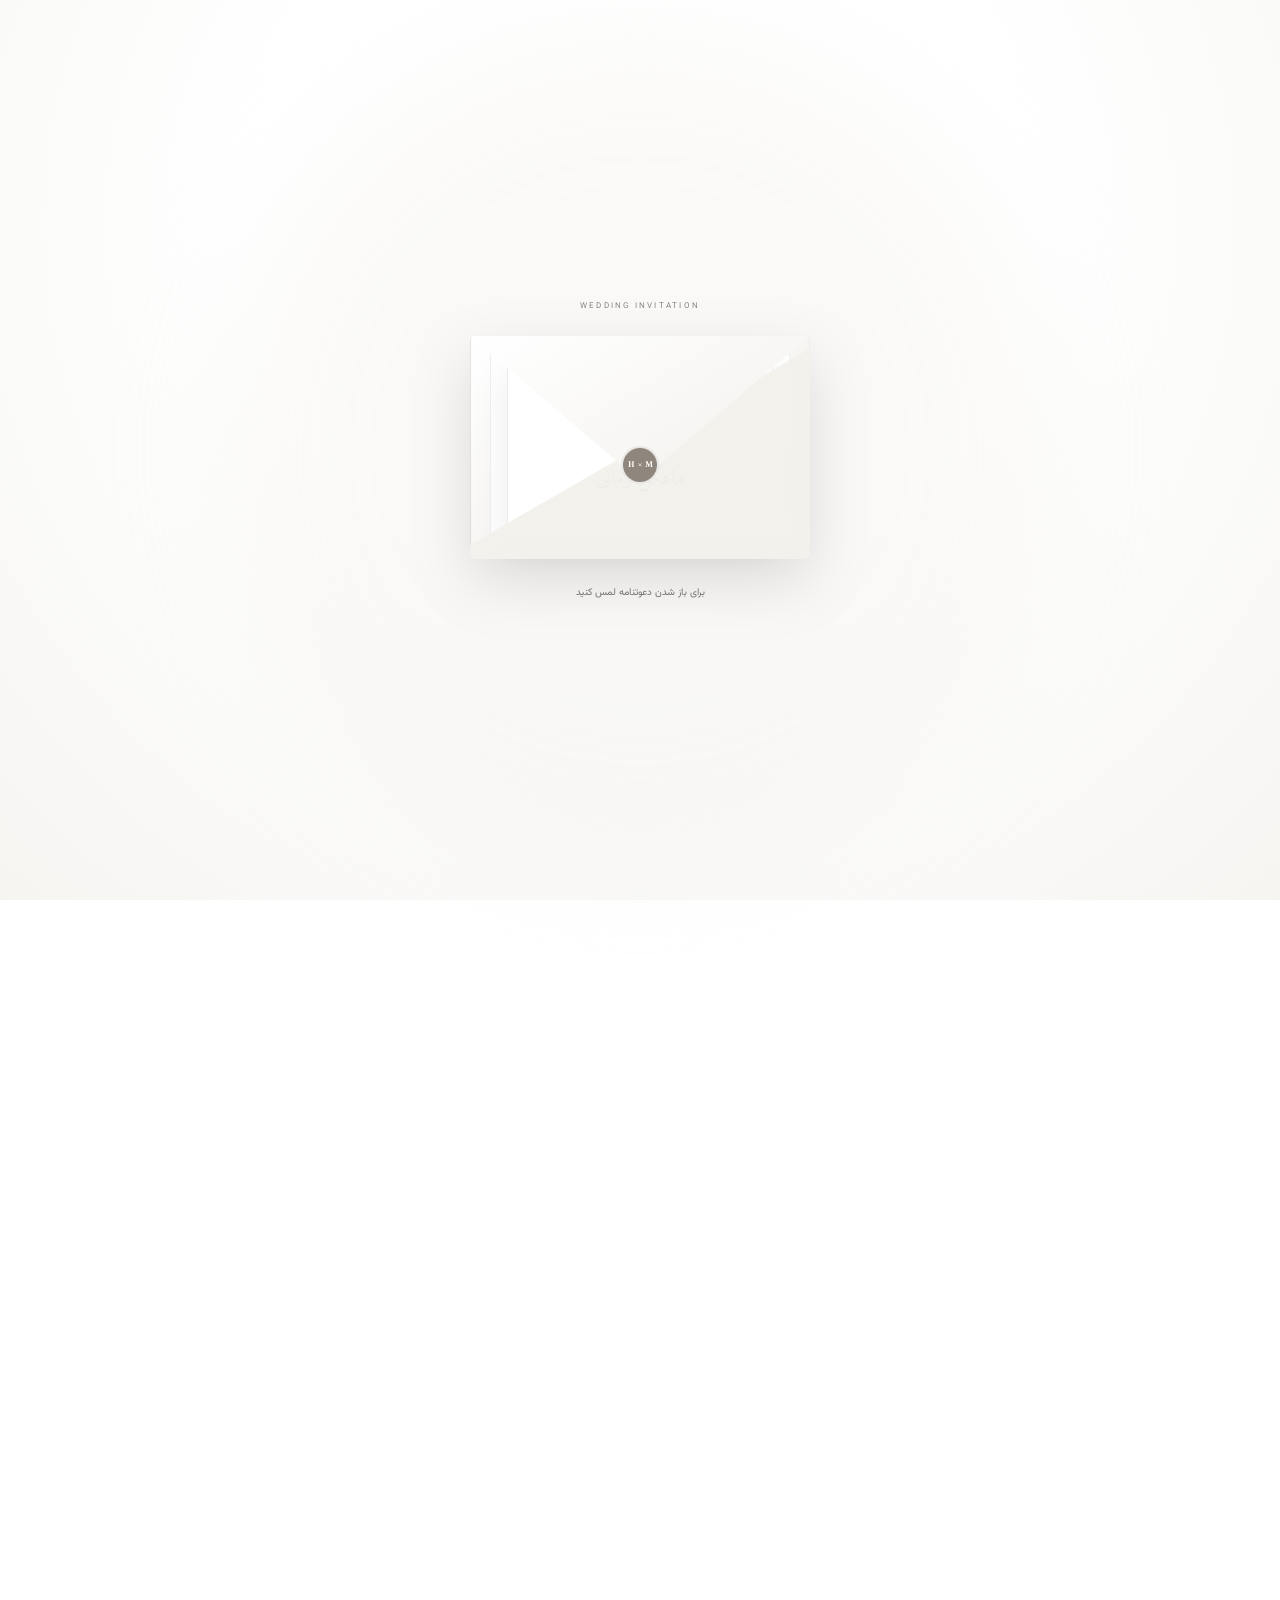
==== index.html @ 964475ec "Add files via upload" ====
<!DOCTYPE html>
<html lang="fa" dir="rtl">
<head>
  <meta charset="UTF-8">
  <meta name="viewport" content="width=device-width, initial-scale=1, viewport-fit=cover">
  <meta name="theme-color" content="#ffffff">
  <meta name="description" content="دعوتنامه عروسی حامد شجاع و ماهگل زمانی">
  <title>حامد شجاع × ماهگل زمانی</title>
  <link rel="preconnect" href="https://fonts.googleapis.com">
  <link rel="preconnect" href="https://fonts.gstatic.com" crossorigin>
  <link href="https://fonts.googleapis.com/css2?family=Amiri:wght@400;700&family=Vazirmatn:wght@300;400;500;600&display=swap" rel="stylesheet">
  <link rel="stylesheet" href="style.css">
</head>
<body>
  <div id="opening" class="opening" aria-label="دعوتنامه عروسی">
    <div class="opening-glow"></div>
    <div class="opening-content">
      <div class="opening-kicker">WEDDING INVITATION</div>
      <button id="envelope" class="envelope" type="button" aria-label="باز کردن دعوتنامه">
        <span class="env-back"></span>
        <span class="env-card">
          <span class="card-label">THE WEDDING OF</span>
          <strong>حامد شجاع</strong>
          <em>×</em>
          <strong>ماهگل زمانی</strong>
        </span>
        <span class="env-paper"></span>
        <span class="env-flap"></span>
        <span class="env-front"></span>
        <span class="seal">H&nbsp;×&nbsp;M</span>
      </button>
      <p class="tap-hint">برای باز شدن دعوتنامه لمس کنید</p>
    </div>
  </div>

  <main id="invitation" aria-hidden="true">
    <section class="hero section">
      <div class="hero-ring ring-1"></div>
      <div class="hero-ring ring-2"></div>
      <div class="hero-inner reveal">
        <span class="eyebrow">THE BEGINNING OF FOREVER</span>
        <h1>
          <span>حامد شجاع</span>
          <i>×</i>
          <span>ماهگل زمانی</span>
        </h1>
        <p>به نام عشق، که زیباترین آغاز زندگی‌ست.</p>
        <div class="tiny-line"></div>
        <span class="scroll-label">SCROLL TO DISCOVER</span>
      </div>
    </section>

    <section class="message section compact">
      <div class="content narrow reveal">
        <span class="eyebrow">A NEW CHAPTER</span>
        <p class="message-copy">
          با عشق آغاز می‌کنیم<br>
          و چه زیباتر که آغاز این مسیر را<br>
          در کنار عزیزانمان جشن بگیریم.
        </p>
        <span class="monogram">H × M</span>
      </div>
    </section>

    <section class="photo-section photo-main">
      <div class="photo-wrap reveal">
        <div class="photo-slot" data-photo="0">
          <span>تصویر شما</span>
        </div>
      </div>
    </section>

    <section class="details section compact">
      <div class="content reveal">
        <span class="eyebrow">THE CELEBRATION</span>
        <div class="details-grid">
          <div class="detail-item">
            <span>تاریخ</span>
            <strong id="date">تاریخ به‌زودی اعلام می‌شود</strong>
          </div>
          <div class="detail-item">
            <span>ساعت</span>
            <strong id="time">ساعت به‌زودی اعلام می‌شود</strong>
          </div>
        </div>
      </div>
    </section>

    <section id="countdown-section" class="countdown section compact">
      <div class="content reveal">
        <span class="eyebrow">COUNTING THE MOMENTS</span>
        <h2>لحظه‌شماری برای دیدار</h2>
        <div id="countdown" class="countdown-grid" hidden>
          <div><strong id="days">00</strong><span>روز</span></div>
          <div><strong id="hours">00</strong><span>ساعت</span></div>
          <div><strong id="minutes">00</strong><span>دقیقه</span></div>
          <div><strong id="seconds">00</strong><span>ثانیه</span></div>
        </div>
      </div>
    </section>

    <section class="venue section compact">
      <div class="content narrow reveal">
        <span class="eyebrow">THE PLACE</span>
        <h2 id="venue">نام محل برگزاری</h2>
        <p id="address">آدرس محل برگزاری پس از تکمیل اطلاعات نمایش داده می‌شود.</p>
        <div id="map-links" class="map-links" hidden>
          <a id="mapGoogle" class="map-btn" target="_blank" rel="noopener noreferrer">Google Maps</a>
          <a id="mapBalad" class="map-btn" target="_blank" rel="noopener noreferrer">بلد</a>
          <a id="mapNeshan" class="map-btn" target="_blank" rel="noopener noreferrer">نشان</a>
        </div>
      </div>
    </section>

    <section class="photo-section photo-secondary">
      <div class="photo-wrap reveal">
        <div class="photo-slot" data-photo="1">
          <span>تصویر شما</span>
        </div>
      </div>
    </section>

    <section class="closing section compact">
      <div class="content narrow reveal">
        <span class="eyebrow">WITH LOVE</span>
        <h2>منتظر دیدار شما هستیم</h2>
        <p>حضور شما، این شب را برای ما کامل‌تر می‌کند.</p>
        <span class="closing-mark">H × M</span>
      </div>
    </section>

    <footer class="footer">
      <span>حامد شجاع × ماهگل زمانی</span>
      <small>یک شب، یک آغاز، یک خاطره ماندگار.</small>
    </footer>
  </main>

  <script src="script.js"></script>
</body>
</html>
---- style.css ----
:root {
  --white: #fff;
  --soft: #faf9f7;
  --ink: #1b1a19;
  --muted: #7d7973;
  --line: rgba(27, 26, 25, .12);
  --champagne: #b4a38d;
  --serif: "Amiri", serif;
  --sans: "Vazirmatn", sans-serif;
  --ease: cubic-bezier(.22, .8, .24, 1);
  --duration: 1s;
  --radius: 18px;
}

* { box-sizing: border-box; }
html { scroll-behavior: smooth; }
body {
  margin: 0;
  color: var(--ink);
  background: var(--white);
  font-family: var(--sans);
  overflow-x: hidden;
  -webkit-font-smoothing: antialiased;
}
button, a, input, select { font: inherit; }
button { cursor: pointer; }
[hidden] { display: none !important; }

.opening {
  position: fixed;
  inset: 0;
  z-index: 100;
  display: grid;
  place-items: center;
  background: radial-gradient(circle at 50% 25%, #fff 0 42%, #f6f5f2 100%);
  transition: opacity 1s var(--ease), visibility 1s;
}
.opening.is-hidden { opacity: 0; visibility: hidden; pointer-events: none; }
.opening-glow {
  position: absolute;
  width: 65vmax;
  height: 65vmax;
  border-radius: 50%;
  background: #ebe7e0;
  opacity: .22;
  filter: blur(60px);
  animation: floatGlow 8s ease-in-out infinite;
}
.opening-content { position: relative; z-index: 1; text-align: center; width: 100%; }
.opening-kicker, .eyebrow, .scroll-label {
  direction: ltr;
  letter-spacing: .28em;
  font-size: 8px;
  color: #8c877f;
}
.opening-kicker { margin-bottom: 24px; }

.envelope {
  position: relative;
  display: block;
  width: min(82vw, 340px);
  aspect-ratio: 1.52;
  margin: 0 auto;
  border: 0;
  padding: 0;
  background: transparent;
  perspective: 1000px;
  filter: drop-shadow(0 22px 30px rgba(0,0,0,.12));
  animation: envelopeFloat 4.8s ease-in-out infinite;
}
.envelope span { position: absolute; inset: 0; }
.env-back {
  background: linear-gradient(145deg, #fff, #efede8);
  border: 1px solid rgba(0,0,0,.08);
  border-radius: 5px;
}
.env-card {
  z-index: 2;
  inset: 10% 11% !important;
  background: #fff;
  border: 1px solid rgba(0,0,0,.08);
  box-shadow: 0 12px 35px rgba(0,0,0,.08);
  display: flex;
  flex-direction: column;
  align-items: center;
  justify-content: center;
  gap: 4px;
  transition: transform 1.6s var(--ease), opacity .45s;
}
.env-card .card-label {
  position: static;
  display: block;
  inset: auto !important;
  font-size: 6px;
  letter-spacing: .24em;
  color: #aaa;
  direction: ltr;
}
.env-card strong {
  position: static;
  display: block;
  inset: auto !important;
  font: 400 21px/1.12 var(--serif);
}
.env-card em {
  position: static;
  display: block;
  inset: auto !important;
  font: normal 12px var(--sans);
  color: var(--champagne);
}
.env-paper {
  z-index: 1;
  inset: 8% 6% !important;
  background: #fff;
  border: 1px solid rgba(0,0,0,.06);
  transition: transform 1.5s var(--ease);
}
.env-front {
  z-index: 4;
  background: linear-gradient(150deg, transparent 49.6%, rgba(243,241,236,.98) 50%);
  clip-path: polygon(0 0, 50% 55%, 100% 0, 100% 100%, 0 100%);
  border-radius: 0 0 5px 5px;
}
.env-flap {
  z-index: 5;
  transform-origin: 50% 0;
  background: linear-gradient(150deg,#fff,#f0eee9);
  clip-path: polygon(0 0,100% 0,50% 65%);
  transition: transform 1.25s var(--ease);
  backface-visibility: hidden;
}
.seal {
  z-index: 6;
  inset: auto !important;
  width: 38px;
  height: 38px;
  left: 50% !important;
  top: 58% !important;
  transform: translate(-50%, -50%);
  border-radius: 50%;
  display: grid;
  place-items: center;
  color: #fff;
  background: #8f877d;
  border: 2px solid rgba(255,255,255,.8);
  font: 700 9px var(--serif);
  direction: ltr;
  transition: opacity .35s, transform 1s var(--ease);
}
.envelope.opened { animation: none; }
.envelope.opened .env-flap { transform: rotateX(180deg); }
.envelope.opened .env-card { transform: translateY(-96%) scale(1.035); }
.envelope.opened .env-paper { transform: translateY(-82%); }
.envelope.opened .seal { opacity: 0; transform: translate(-50%,-50%) scale(.7); }
.tap-hint { margin: 26px 0 0; font-size: 10px; color: #777; animation: hintPulse 2.5s ease-in-out infinite; }

#invitation { opacity: 0; visibility: hidden; transition: opacity .8s var(--ease); }
#invitation.is-visible { opacity: 1; visibility: visible; }
.section {
  position: relative;
  min-height: 72svh;
  display: grid;
  place-items: center;
  padding: 68px 20px;
  overflow: hidden;
}
.section.compact { min-height: 62svh; }
.content { width: min(100%, 820px); text-align: center; }
.narrow { max-width: 610px; }
.reveal {
  opacity: 0;
  transform: translateY(22px);
  filter: blur(4px);
  transition: opacity var(--duration) var(--ease), transform var(--duration) var(--ease), filter var(--duration) var(--ease);
}
.reveal.visible { opacity: 1; transform: none; filter: none; }

.hero { min-height: 100svh; background: #fff; }
.hero-ring {
  position: absolute;
  border: 1px solid rgba(164,149,130,.1);
  border-radius: 50%;
  pointer-events: none;
}
.ring-1 { width: 480px; height: 480px; }
.ring-2 { width: 740px; height: 740px; }
.hero-inner h1 {
  margin: 25px 0 16px;
  display: flex;
  flex-direction: column;
  align-items: center;
  font: 400 clamp(46px, 13vw, 88px)/1.03 var(--serif);
  letter-spacing: -.045em;
}
.hero-inner h1 i { margin: 8px 0; font: normal 17px var(--sans); color: var(--champagne); }
.hero-inner p { margin: 0; color: #69645e; font-size: 13px; line-height: 2.1; font-weight: 300; }
.tiny-line { width: 46px; height: 1px; background: var(--champagne); margin: 34px auto 15px; opacity: .7; }
.message { background: var(--soft); }
.message-copy { margin: 24px 0 28px; font: 400 clamp(27px, 7.5vw, 48px)/1.95 var(--serif); }
.monogram, .closing-mark { color: var(--champagne); font: 700 13px var(--serif); letter-spacing: .1em; direction: ltr; }

.photo-section { padding: 26px 16px; background: var(--white); }
.photo-main { background: var(--soft); }
.photo-wrap { width: min(100%, 930px); margin: 0 auto; }
.photo-slot {
  width: 100%;
  aspect-ratio: 4 / 5;
  max-height: 76svh;
  border-radius: var(--radius);
  overflow: hidden;
  display: grid;
  place-items: center;
  background: linear-gradient(135deg, #f6f5f2, #ece9e3);
  background-size: cover;
  background-position: center;
  box-shadow: 0 18px 55px rgba(0,0,0,.08);
  color: #999;
  font-size: 9px;
  letter-spacing: .18em;
}
.photo-slot.has-image span { display: none; }

.details { background: #fff; }
.details-grid {
  max-width: 650px;
  margin: 30px auto 0;
  display: grid;
  grid-template-columns: 1fr 1fr;
}
.detail-item { padding: 24px 15px; border-top: 1px solid var(--line); border-bottom: 1px solid var(--line); }
.detail-item + .detail-item { border-right: 1px solid var(--line); }
.detail-item span { display:block; color:#999; font-size:9px; margin-bottom:10px; }
.detail-item strong { display:block; font:400 23px var(--serif); }

.countdown { background: #fbfaf8; }
.countdown h2, .venue h2, .closing h2 { margin: 0 0 24px; font: 400 clamp(31px, 8vw, 54px)/1.2 var(--serif); }
.countdown-grid {
  display:grid;
  grid-template-columns: repeat(4,1fr);
  max-width:620px;
  margin:auto;
}
.countdown-grid div { padding: 18px 5px; border-left: 1px solid var(--line); }
.countdown-grid div:last-child { border-left: 0; }
.countdown-grid strong { display:block; font:400 clamp(30px,8vw,52px) var(--serif); }
.countdown-grid span { font-size:8px; color:#999; }

.venue { background:#fff; }
.venue h2 { margin-bottom: 8px; }
.venue p { margin: 0; min-height: 25px; color:#777; font-size:11px; line-height:2.2; }
.map-links {
  margin: 28px auto 0;
  display: grid;
  grid-template-columns: repeat(3,1fr);
  gap: 8px;
  max-width: 610px;
}
.map-btn {
  min-height: 50px;
  padding: 0 10px;
  display:flex;
  align-items:center;
  justify-content:center;
  text-decoration:none;
  color:#222;
  background:#fff;
  border:1px solid #dcd8d2;
  border-radius:999px;
  font-size:10px;
  transition: background .3s, color .3s, transform .3s, border-color .3s;
}
.map-btn:hover { background:#171717; color:#fff; border-color:#171717; transform:translateY(-2px); }

.photo-secondary { background: var(--soft); }
.photo-secondary .photo-slot { aspect-ratio: 16 / 10; max-height: 62svh; }
.closing { min-height: 64svh; background: #fff; }
.closing p { margin: 0 0 26px; font-size:11px; color:#777; }
.footer { padding: 42px 20px 54px; text-align:center; background:#fff; }
.footer > span { display:block; font:400 21px var(--serif); }
.footer small { display:block; margin-top:8px; color:#aaa; font-size:8px; }

@keyframes envelopeFloat { 0%,100% { transform:translateY(0); } 50% { transform:translateY(-6px); } }
@keyframes floatGlow { 0%,100% { transform:translate(0,0); } 50% { transform:translate(15px,-18px); } }
@keyframes hintPulse { 0%,100%{opacity:.5} 50%{opacity:1} }

@media (min-width: 700px) {
  .section { min-height: 70svh; padding: 90px 30px; }
  .section.compact { min-height: 58svh; }
  .photo-section { padding: 70px 30px; }
  .photo-slot { aspect-ratio: 16 / 10; }
}
@media (max-width: 359px) {
  .hero-inner h1 { font-size: 41px; }
  .map-links { grid-template-columns: 1fr; }
  .details-grid { grid-template-columns: 1fr; }
  .detail-item + .detail-item { border-right: 0; border-top: 0; }
}
@media (prefers-reduced-motion: reduce) {
  html { scroll-behavior:auto; }
  *,*::before,*::after { animation-duration:.01ms !important; animation-iteration-count:1 !important; transition-duration:.01ms !important; }
  .reveal { opacity:1; transform:none; filter:none; }
}
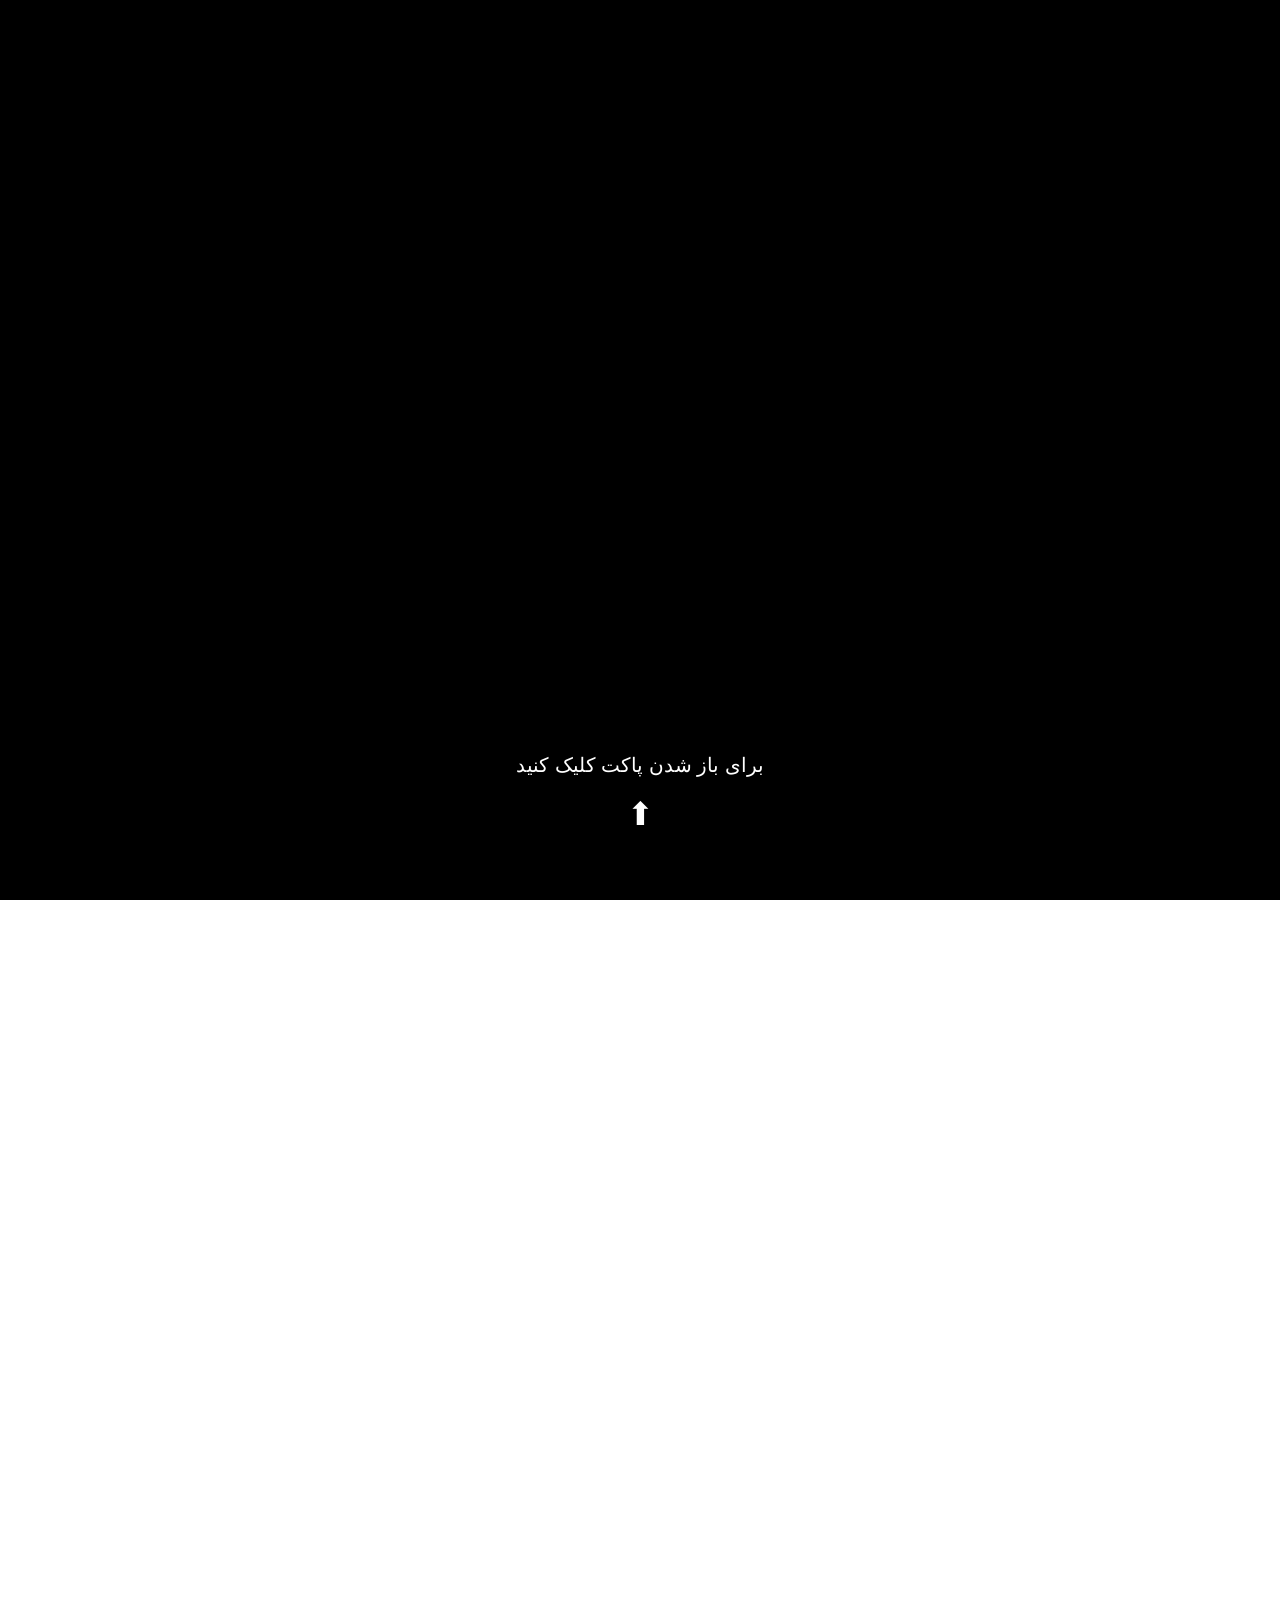
==== commit 4e783e99: "Rename view-source_maneshcard.ir_wedding-invitation-alireza-narges-256_.html to index.html" ====
--- a/index.html
+++ b/index.html
@@ -1,140 +1,1392 @@
+
 <!DOCTYPE html>
-<html lang="fa" dir="rtl">
+<html dir="rtl" lang="fa-IR">
 <head>
-  <meta charset="UTF-8">
-  <meta name="viewport" content="width=device-width, initial-scale=1, viewport-fit=cover">
-  <meta name="theme-color" content="#ffffff">
-  <meta name="description" content="دعوتنامه عروسی حامد شجاع و ماهگل زمانی">
-  <title>حامد شجاع × ماهگل زمانی</title>
-  <link rel="preconnect" href="https://fonts.googleapis.com">
-  <link rel="preconnect" href="https://fonts.gstatic.com" crossorigin>
-  <link href="https://fonts.googleapis.com/css2?family=Amiri:wght@400;700&family=Vazirmatn:wght@300;400;500;600&display=swap" rel="stylesheet">
-  <link rel="stylesheet" href="style.css">
-</head>
-<body>
-  <div id="opening" class="opening" aria-label="دعوتنامه عروسی">
-    <div class="opening-glow"></div>
-    <div class="opening-content">
-      <div class="opening-kicker">WEDDING INVITATION</div>
-      <button id="envelope" class="envelope" type="button" aria-label="باز کردن دعوتنامه">
-        <span class="env-back"></span>
-        <span class="env-card">
-          <span class="card-label">THE WEDDING OF</span>
-          <strong>حامد شجاع</strong>
-          <em>×</em>
-          <strong>ماهگل زمانی</strong>
-        </span>
-        <span class="env-paper"></span>
-        <span class="env-flap"></span>
-        <span class="env-front"></span>
-        <span class="seal">H&nbsp;×&nbsp;M</span>
-      </button>
-      <p class="tap-hint">برای باز شدن دعوتنامه لمس کنید</p>
+	<meta charset="UTF-8">
+		        <script id="zhb-sw-manager" data-no-minify="1" data-no-optimize="1" data-noptimize="1" data-rocket-status="opt-out">
+            if ('serviceWorker' in navigator) {
+                const shouldHaveSW = false;
+
+                navigator.serviceWorker.getRegistrations().then(function(registrations) {
+                    let mySW = null;
+                    let otherSW = null;
+
+                    // بررسی وضعیت فعلی مرورگر
+                    for (let reg of registrations) {
+                        if (reg.active && reg.active.scriptURL.includes('zhb-sw.js')) {
+                            mySW = reg;
+                        } else {
+                            otherSW = reg;
+                        }
+                    }
+
+                    if (shouldHaveSW) {
+                        // الف: اگر باید فعال باشد اما سرویس‌ورکر دیگری مزاحم است
+                        if (otherSW) {
+                            console.warn('Zhaket Booster: Other SW detected. Running in Fallback Mode (No SW).');
+                            // در این حالت اگر سرویس‌ورکر ما قبلاً نصب شده بود، آن را حذف می‌کنیم تا تداخل ایجاد نشود
+                            if (mySW) mySW.unregister();
+                        }
+                        // ب: اگر باید فعال باشد و هیچ سرویس‌ورکری نیست، نصبش کن
+                        else if (!mySW) {
+                            navigator.serviceWorker.register('/zhb-sw.js')
+                                .then(() => console.log('Zhaket Booster SW Registered.'));
+                        }
+                    } else {
+                        // ج: اگر باید غیرفعال باشد (تنظیمات خاموش است) ولی سرویس‌ورکر ما هنوز در مرورگر هست
+                        if (mySW) {
+                            mySW.unregister().then(() => {
+                                console.log('Zhaket Booster SW Unregistered (Settings off).');
+                                // لود مجدد صفحه برای اطمینان از اینکه درخواست‌ها دیگر از پراکسی رد نمی‌شوند
+                                window.location.reload();
+                            });
+                        }
+                    }
+                });
+            }
+        </script>
+        <meta name='robots' content='index, follow, max-image-preview:large, max-snippet:-1, max-video-preview:-1' />
+
+	<!-- This site is optimized with the Yoast SEO plugin v28.3 - https://yoast.com/product/yoast-seo-wordpress/ -->
+	<title>کارت دعوت دیجیتال حامد و ماهگل</title>
+	<link rel="canonical" href="https://maneshcard.ir/wedding-invitation-alireza-narges-256/" />
+	<meta property="og:locale" content="fa_IR" />
+	<meta property="og:type" content="article" />
+	<meta property="og:title" content="کارت دعوت دیجیتال حامد و ماهگل   " />
+	<meta property="og:description" content="برای باز شدن پاکت کلیک کنید ⬆ پخش موسیقی؟ آیا مایل به پخش موسیقی هستید؟ بله خیر لحظه شماری برای دیدار 00 Days 00 Hours 00 Minutes 00 Seconds تهران ، شهرک دانش ، خیابان تولایی ، کوچه لاله ، باغ تالار مایا فرم اعلام حضور (RSVP)" />
+	<meta property="og:url" content="https://maneshcard.ir/wedding-invitation-alireza-narges-256/" />
+	<meta property="og:site_name" content="" />
+	<meta property="article:modified_time" content="2026-09-15T07:50:45+00:00" />
+	<meta property="og:image" content="https://maneshstore.ir/wp-content/uploads/2026/07/Balad.webp" />
+	<meta name="twitter:card" content="summary_large_image" />
+	<meta name="twitter:label1" content="زمان تقریبی برای خواندن" />
+	<meta name="twitter:data1" content="4 دقیقه" />
+	<script type="application/ld+json" class="yoast-schema-graph">{"@context":"https:\/\/schema.org","@graph":[{"@type":"WebPage","@id":"https:\/\/maneshcard.ir\/wedding-invitation-alireza-narges-256\/","url":"https:\/\/maneshcard.ir\/wedding-invitation-alireza-narges-256\/","name":"کارت دعوت دیجیتال علیرضا و نرگس 25 شهریور 1405","isPartOf":{"@id":"https:\/\/maneshcard.ir\/#website"},"primaryImageOfPage":{"@id":"https:\/\/maneshcard.ir\/wedding-invitation-alireza-narges-256\/#primaryimage"},"image":{"@id":"https:\/\/maneshcard.ir\/wedding-invitation-alireza-narges-256\/#primaryimage"},"thumbnailUrl":"https:\/\/maneshstore.ir\/wp-content\/uploads\/2026\/07\/Balad.webp","datePublished":"2026-09-01T10:39:24+00:00","dateModified":"2026-09-15T07:50:45+00:00","breadcrumb":{"@id":"https:\/\/maneshcard.ir\/wedding-invitation-alireza-narges-256\/#breadcrumb"},"inLanguage":"fa-IR","potentialAction":[{"@type":"ReadAction","target":["https:\/\/maneshcard.ir\/wedding-invitation-alireza-narges-256\/"]}]},{"@type":"ImageObject","inLanguage":"fa-IR","@id":"https:\/\/maneshcard.ir\/wedding-invitation-alireza-narges-256\/#primaryimage","url":"https:\/\/maneshstore.ir\/wp-content\/uploads\/2026\/07\/Balad.webp","contentUrl":"https:\/\/maneshstore.ir\/wp-content\/uploads\/2026\/07\/Balad.webp"},{"@type":"BreadcrumbList","@id":"https:\/\/maneshcard.ir\/wedding-invitation-alireza-narges-256\/#breadcrumb","itemListElement":[{"@type":"ListItem","position":1,"name":"خانه","item":"https:\/\/maneshcard.ir\/"},{"@type":"ListItem","position":2,"name":"کارت دعوت دیجیتال علیرضا و نرگس 25 شهریور 1405"}]},{"@type":"WebSite","@id":"https:\/\/maneshcard.ir\/#website","url":"https:\/\/maneshcard.ir\/","name":"کارت دعوت دیجیتال منش استور","description":"","potentialAction":[{"@type":"SearchAction","target":{"@type":"EntryPoint","urlTemplate":"https:\/\/maneshcard.ir\/?s={search_term_string}"},"query-input":{"@type":"PropertyValueSpecification","valueRequired":true,"valueName":"search_term_string"}}],"inLanguage":"fa-IR"}]}</script>
+	<!-- / Yoast SEO plugin. -->
+
+
+<link rel="alternate" type="application/rss+xml" title="کارت دعوت دیجیتال منش استور &raquo; خوراک" href="https://maneshcard.ir/feed/" />
+<link rel="alternate" type="application/rss+xml" title="کارت دعوت دیجیتال منش استور &raquo; خوراک دیدگاه‌ها" href="https://maneshcard.ir/comments/feed/" />
+<link rel="alternate" title="oEmbed (JSON)" type="application/json+oembed" href="https://maneshcard.ir/wp-json/oembed/1.0/embed?url=https%3A%2F%2Fmaneshcard.ir%2Fwedding-invitation-alireza-narges-256%2F" />
+<link rel="alternate" title="oEmbed (XML)" type="text/xml+oembed" href="https://maneshcard.ir/wp-json/oembed/1.0/embed?url=https%3A%2F%2Fmaneshcard.ir%2Fwedding-invitation-alireza-narges-256%2F&#038;format=xml" />
+<style id="wp-img-auto-sizes-contain-inline-css">
+img:is([sizes=auto i],[sizes^="auto," i]){contain-intrinsic-size:3000px 1500px}
+/*# sourceURL=wp-img-auto-sizes-contain-inline-css */
+</style>
+<style id="wp-emoji-styles-inline-css">
+
+	img.wp-smiley, img.emoji {
+		display: inline !important;
+		border: none !important;
+		box-shadow: none !important;
+		height: 1em !important;
+		width: 1em !important;
+		margin: 0 0.07em !important;
+		vertical-align: -0.1em !important;
+		background: none !important;
+		padding: 0 !important;
+	}
+/*# sourceURL=wp-emoji-styles-inline-css */
+</style>
+<style id="filebird-block-filebird-gallery-style-inline-css">
+ul.filebird-block-filebird-gallery{margin:auto!important;padding:0!important;width:100%}ul.filebird-block-filebird-gallery.layout-grid{display:grid;grid-gap:20px;align-items:stretch;grid-template-columns:repeat(var(--columns),1fr);justify-items:stretch}ul.filebird-block-filebird-gallery.layout-grid li img{border:1px solid #ccc;box-shadow:-2px 2px 6px 0 rgba(0,0,0,.3);height:100%;max-width:100%;-o-object-fit:cover;object-fit:cover;width:100%}ul.filebird-block-filebird-gallery.layout-masonry{-moz-column-count:var(--columns);column-count:var(--columns);-moz-column-gap:var(--space);column-gap:var(--space);display:block;overflow:auto}ul.filebird-block-filebird-gallery.layout-masonry li{margin-bottom:var(--space)}ul.filebird-block-filebird-gallery li{list-style:none}ul.filebird-block-filebird-gallery li figure{height:100%;margin:0;padding:0;position:relative;width:100%}ul.filebird-block-filebird-gallery li figure figcaption{background:linear-gradient(0deg,rgba(0,0,0,.7),rgba(0,0,0,.3) 70%,transparent);bottom:0;box-sizing:border-box;color:#fff;font-size:.8em;margin:0;max-height:100%;overflow:auto;padding:3em .77em .7em;position:absolute;text-align:center;width:100%;z-index:2}ul.filebird-block-filebird-gallery li figure figcaption a{color:inherit}
+
+/*# sourceURL=https://maneshcard.ir/wp-content/plugins/filebird/blocks/filebird-gallery/build/style-index.css */
+</style>
+<style id="global-styles-inline-css">
+:root{--wp--preset--aspect-ratio--square: 1;--wp--preset--aspect-ratio--4-3: 4/3;--wp--preset--aspect-ratio--3-4: 3/4;--wp--preset--aspect-ratio--3-2: 3/2;--wp--preset--aspect-ratio--2-3: 2/3;--wp--preset--aspect-ratio--16-9: 16/9;--wp--preset--aspect-ratio--9-16: 9/16;--wp--preset--color--black: #000000;--wp--preset--color--cyan-bluish-gray: #abb8c3;--wp--preset--color--white: #ffffff;--wp--preset--color--pale-pink: #f78da7;--wp--preset--color--vivid-red: #cf2e2e;--wp--preset--color--luminous-vivid-orange: #ff6900;--wp--preset--color--luminous-vivid-amber: #fcb900;--wp--preset--color--light-green-cyan: #7bdcb5;--wp--preset--color--vivid-green-cyan: #00d084;--wp--preset--color--pale-cyan-blue: #8ed1fc;--wp--preset--color--vivid-cyan-blue: #0693e3;--wp--preset--color--vivid-purple: #9b51e0;--wp--preset--gradient--vivid-cyan-blue-to-vivid-purple: linear-gradient(135deg,rgb(6,147,227) 0%,rgb(155,81,224) 100%);--wp--preset--gradient--light-green-cyan-to-vivid-green-cyan: linear-gradient(135deg,rgb(122,220,180) 0%,rgb(0,208,130) 100%);--wp--preset--gradient--luminous-vivid-amber-to-luminous-vivid-orange: linear-gradient(135deg,rgb(252,185,0) 0%,rgb(255,105,0) 100%);--wp--preset--gradient--luminous-vivid-orange-to-vivid-red: linear-gradient(135deg,rgb(255,105,0) 0%,rgb(207,46,46) 100%);--wp--preset--gradient--very-light-gray-to-cyan-bluish-gray: linear-gradient(135deg,rgb(238,238,238) 0%,rgb(169,184,195) 100%);--wp--preset--gradient--cool-to-warm-spectrum: linear-gradient(135deg,rgb(74,234,220) 0%,rgb(151,120,209) 20%,rgb(207,42,186) 40%,rgb(238,44,130) 60%,rgb(251,105,98) 80%,rgb(254,248,76) 100%);--wp--preset--gradient--blush-light-purple: linear-gradient(135deg,rgb(255,206,236) 0%,rgb(152,150,240) 100%);--wp--preset--gradient--blush-bordeaux: linear-gradient(135deg,rgb(254,205,165) 0%,rgb(254,45,45) 50%,rgb(107,0,62) 100%);--wp--preset--gradient--luminous-dusk: linear-gradient(135deg,rgb(255,203,112) 0%,rgb(199,81,192) 50%,rgb(65,88,208) 100%);--wp--preset--gradient--pale-ocean: linear-gradient(135deg,rgb(255,245,203) 0%,rgb(182,227,212) 50%,rgb(51,167,181) 100%);--wp--preset--gradient--electric-grass: linear-gradient(135deg,rgb(202,248,128) 0%,rgb(113,206,126) 100%);--wp--preset--gradient--midnight: linear-gradient(135deg,rgb(2,3,129) 0%,rgb(40,116,252) 100%);--wp--preset--font-size--small: 13px;--wp--preset--font-size--medium: 20px;--wp--preset--font-size--large: 36px;--wp--preset--font-size--x-large: 42px;--wp--preset--spacing--20: 0.44rem;--wp--preset--spacing--30: 0.67rem;--wp--preset--spacing--40: 1rem;--wp--preset--spacing--50: 1.5rem;--wp--preset--spacing--60: 2.25rem;--wp--preset--spacing--70: 3.38rem;--wp--preset--spacing--80: 5.06rem;--wp--preset--shadow--natural: 6px 6px 9px rgba(0, 0, 0, 0.2);--wp--preset--shadow--deep: 12px 12px 50px rgba(0, 0, 0, 0.4);--wp--preset--shadow--sharp: 6px 6px 0px rgba(0, 0, 0, 0.2);--wp--preset--shadow--outlined: 6px 6px 0px -3px rgb(255, 255, 255), 6px 6px rgb(0, 0, 0);--wp--preset--shadow--crisp: 6px 6px 0px rgb(0, 0, 0);}.wp-block-button{--wp--preset--dimension--25: 25%;--wp--preset--dimension--50: 50%;--wp--preset--dimension--75: 75%;--wp--preset--dimension--100: 100%;}:root { --wp--style--global--content-size: 800px;--wp--style--global--wide-size: 1200px; }:where(body) { margin: 0; }.wp-site-blocks > .alignleft { float: left; margin-right: 2em; }.wp-site-blocks > .alignright { float: right; margin-left: 2em; }.wp-site-blocks > .aligncenter { justify-content: center; margin-left: auto; margin-right: auto; }:where(.wp-site-blocks) > * { margin-block-start: 24px; margin-block-end: 0; }:where(.wp-site-blocks) > :first-child { margin-block-start: 0; }:where(.wp-site-blocks) > :last-child { margin-block-end: 0; }:root { --wp--style--block-gap: 24px; }:root :where(.is-layout-flow) > :first-child{margin-block-start: 0;}:root :where(.is-layout-flow) > :last-child{margin-block-end: 0;}:root :where(.is-layout-flow) > *{margin-block-start: 24px;margin-block-end: 0;}:root :where(.is-layout-constrained) > :first-child{margin-block-start: 0;}:root :where(.is-layout-constrained) > :last-child{margin-block-end: 0;}:root :where(.is-layout-constrained) > *{margin-block-start: 24px;margin-block-end: 0;}:root :where(.is-layout-flex){gap: 24px;}:root :where(.is-layout-grid){gap: 24px;}.is-layout-flow > .alignleft{float: left;margin-inline-start: 0;margin-inline-end: 2em;}.is-layout-flow > .alignright{float: right;margin-inline-start: 2em;margin-inline-end: 0;}.is-layout-flow > .aligncenter{margin-left: auto !important;margin-right: auto !important;}.is-layout-constrained > .alignleft{float: left;margin-inline-start: 0;margin-inline-end: 2em;}.is-layout-constrained > .alignright{float: right;margin-inline-start: 2em;margin-inline-end: 0;}.is-layout-constrained > .aligncenter{margin-left: auto !important;margin-right: auto !important;}.is-layout-constrained > :where(:not(.alignleft):not(.alignright):not(.alignfull)){max-width: var(--wp--style--global--content-size);margin-left: auto !important;margin-right: auto !important;}.is-layout-constrained > .alignwide{max-width: var(--wp--style--global--wide-size);}body .is-layout-flex{display: flex;}.is-layout-flex{flex-wrap: wrap;align-items: center;}.is-layout-flex > :is(*, div){margin: 0;}body .is-layout-grid{display: grid;}.is-layout-grid > :is(*, div){margin: 0;}body{padding-top: 0px;padding-right: 0px;padding-bottom: 0px;padding-left: 0px;}:root :where(.wp-element-button, .wp-block-button__link){background-color: #32373c;border-width: 0;color: #fff;font-family: inherit;font-size: inherit;font-style: inherit;font-weight: inherit;letter-spacing: inherit;line-height: inherit;padding-top: calc(0.667em + 2px);padding-right: calc(1.333em + 2px);padding-bottom: calc(0.667em + 2px);padding-left: calc(1.333em + 2px);text-decoration: none;text-transform: inherit;}.has-black-color{color: var(--wp--preset--color--black) !important;}.has-cyan-bluish-gray-color{color: var(--wp--preset--color--cyan-bluish-gray) !important;}.has-white-color{color: var(--wp--preset--color--white) !important;}.has-pale-pink-color{color: var(--wp--preset--color--pale-pink) !important;}.has-vivid-red-color{color: var(--wp--preset--color--vivid-red) !important;}.has-luminous-vivid-orange-color{color: var(--wp--preset--color--luminous-vivid-orange) !important;}.has-luminous-vivid-amber-color{color: var(--wp--preset--color--luminous-vivid-amber) !important;}.has-light-green-cyan-color{color: var(--wp--preset--color--light-green-cyan) !important;}.has-vivid-green-cyan-color{color: var(--wp--preset--color--vivid-green-cyan) !important;}.has-pale-cyan-blue-color{color: var(--wp--preset--color--pale-cyan-blue) !important;}.has-vivid-cyan-blue-color{color: var(--wp--preset--color--vivid-cyan-blue) !important;}.has-vivid-purple-color{color: var(--wp--preset--color--vivid-purple) !important;}.has-black-background-color{background-color: var(--wp--preset--color--black) !important;}.has-cyan-bluish-gray-background-color{background-color: var(--wp--preset--color--cyan-bluish-gray) !important;}.has-white-background-color{background-color: var(--wp--preset--color--white) !important;}.has-pale-pink-background-color{background-color: var(--wp--preset--color--pale-pink) !important;}.has-vivid-red-background-color{background-color: var(--wp--preset--color--vivid-red) !important;}.has-luminous-vivid-orange-background-color{background-color: var(--wp--preset--color--luminous-vivid-orange) !important;}.has-luminous-vivid-amber-background-color{background-color: var(--wp--preset--color--luminous-vivid-amber) !important;}.has-light-green-cyan-background-color{background-color: var(--wp--preset--color--light-green-cyan) !important;}.has-vivid-green-cyan-background-color{background-color: var(--wp--preset--color--vivid-green-cyan) !important;}.has-pale-cyan-blue-background-color{background-color: var(--wp--preset--color--pale-cyan-blue) !important;}.has-vivid-cyan-blue-background-color{background-color: var(--wp--preset--color--vivid-cyan-blue) !important;}.has-vivid-purple-background-color{background-color: var(--wp--preset--color--vivid-purple) !important;}.has-black-border-color{border-color: var(--wp--preset--color--black) !important;}.has-cyan-bluish-gray-border-color{border-color: var(--wp--preset--color--cyan-bluish-gray) !important;}.has-white-border-color{border-color: var(--wp--preset--color--white) !important;}.has-pale-pink-border-color{border-color: var(--wp--preset--color--pale-pink) !important;}.has-vivid-red-border-color{border-color: var(--wp--preset--color--vivid-red) !important;}.has-luminous-vivid-orange-border-color{border-color: var(--wp--preset--color--luminous-vivid-orange) !important;}.has-luminous-vivid-amber-border-color{border-color: var(--wp--preset--color--luminous-vivid-amber) !important;}.has-light-green-cyan-border-color{border-color: var(--wp--preset--color--light-green-cyan) !important;}.has-vivid-green-cyan-border-color{border-color: var(--wp--preset--color--vivid-green-cyan) !important;}.has-pale-cyan-blue-border-color{border-color: var(--wp--preset--color--pale-cyan-blue) !important;}.has-vivid-cyan-blue-border-color{border-color: var(--wp--preset--color--vivid-cyan-blue) !important;}.has-vivid-purple-border-color{border-color: var(--wp--preset--color--vivid-purple) !important;}.has-vivid-cyan-blue-to-vivid-purple-gradient-background{background: var(--wp--preset--gradient--vivid-cyan-blue-to-vivid-purple) !important;}.has-light-green-cyan-to-vivid-green-cyan-gradient-background{background: var(--wp--preset--gradient--light-green-cyan-to-vivid-green-cyan) !important;}.has-luminous-vivid-amber-to-luminous-vivid-orange-gradient-background{background: var(--wp--preset--gradient--luminous-vivid-amber-to-luminous-vivid-orange) !important;}.has-luminous-vivid-orange-to-vivid-red-gradient-background{background: var(--wp--preset--gradient--luminous-vivid-orange-to-vivid-red) !important;}.has-very-light-gray-to-cyan-bluish-gray-gradient-background{background: var(--wp--preset--gradient--very-light-gray-to-cyan-bluish-gray) !important;}.has-cool-to-warm-spectrum-gradient-background{background: var(--wp--preset--gradient--cool-to-warm-spectrum) !important;}.has-blush-light-purple-gradient-background{background: var(--wp--preset--gradient--blush-light-purple) !important;}.has-blush-bordeaux-gradient-background{background: var(--wp--preset--gradient--blush-bordeaux) !important;}.has-luminous-dusk-gradient-background{background: var(--wp--preset--gradient--luminous-dusk) !important;}.has-pale-ocean-gradient-background{background: var(--wp--preset--gradient--pale-ocean) !important;}.has-electric-grass-gradient-background{background: var(--wp--preset--gradient--electric-grass) !important;}.has-midnight-gradient-background{background: var(--wp--preset--gradient--midnight) !important;}.has-small-font-size{font-size: var(--wp--preset--font-size--small) !important;}.has-medium-font-size{font-size: var(--wp--preset--font-size--medium) !important;}.has-large-font-size{font-size: var(--wp--preset--font-size--large) !important;}.has-x-large-font-size{font-size: var(--wp--preset--font-size--x-large) !important;}
+:root :where(.wp-block-icon svg){width: 24px;}
+:root :where(.wp-block-pullquote){font-size: 1.5em;line-height: 1.6;}
+/*# sourceURL=global-styles-inline-css */
+</style>
+<link rel='stylesheet' id='contact-form-7-css' href='https://maneshcard.ir/wp-content/plugins/contact-form-7/includes/css/styles.css?ver=6.1.7' media='all' />
+<link rel='stylesheet' id='contact-form-7-rtl-css' href='https://maneshcard.ir/wp-content/plugins/contact-form-7/includes/css/styles-rtl.css?ver=6.1.7' media='all' />
+<link rel='stylesheet' id='mega-theme-icon-css' href='https://maneshcard.ir/wp-content/plugins/elementor-pro/megatheme/includes/icon/style.css?ver=7.1' media='all' />
+<link rel='stylesheet' id='hello-elementor-css' href='https://maneshcard.ir/wp-content/themes/hello-elementor/assets/css/reset.css?ver=3.4.9' media='all' />
+<link rel='stylesheet' id='hello-elementor-theme-style-css' href='https://maneshcard.ir/wp-content/themes/hello-elementor/assets/css/theme.css?ver=3.4.9' media='all' />
+<link rel='stylesheet' id='hello-elementor-header-footer-css' href='https://maneshcard.ir/wp-content/themes/hello-elementor/assets/css/header-footer.css?ver=3.4.9' media='all' />
+<link rel='stylesheet' id='elementor-frontend-css' href='https://maneshcard.ir/wp-content/plugins/elementor/assets/css/frontend.min.css?ver=4.2.3' media='all' />
+<style id="elementor-frontend-inline-css">
+.e-heading-base a, .e-paragraph-base a { all: unset; cursor: pointer; }form[data-element_type="e-form"].form-state-success [data-element_type="e-form-success-message"],form[data-element_type="e-form"].form-state-error [data-element_type="e-form-error-message"]{ display: block; }
+.e-form-textarea-base:not([data-resizable]) { resize: none; } .e-form-submit-button-base { cursor: pointer; box-sizing: border-box; }
+/*# sourceURL=elementor-frontend-inline-css */
+</style>
+<link rel='stylesheet' id='elementor-post-6-css' href='https://maneshcard.ir/wp-content/uploads/elementor/css/post-6.css?ver=1789196858' media='all' />
+<style id="elementor-pro-custom-fonts-inline-css">
+@font-face {
+	font-family: 'YekanBakh';
+	font-style: normal;
+	font-weight: 400;
+	font-display: auto;
+	src: url('https://maneshcard.ir/wp-content/uploads/2026/08/yekan-bakh-en-04-regular.woff2') format('woff2'),
+		url('https://maneshcard.ir/wp-content/uploads/2026/08/yekan-bakh-en-04-regular.woff') format('woff');
+}
+
+/*# sourceURL=elementor-pro-custom-fonts-inline-css */
+</style>
+<link rel='stylesheet' id='pDate-style-css' href='https://maneshcard.ir/wp-content/plugins/elementor-pro/megatheme/includes/assets/css/persian-datepicker.min.css?ver=7.1' media='all' />
+<link rel='stylesheet' id='megatheme-font-css' href='https://maneshcard.ir/wp-content/plugins/elementor-pro/megatheme/includes/fonts.css?ver=7.1' media='all' />
+<link rel='stylesheet' id='custom-elementor-editor-font-css' href='https://maneshcard.ir/wp-content/plugins/elementor-pro/megatheme/includes/fonts/iranyekanx/fontface.css?ver=7.1' media='all' />
+<link rel='stylesheet' id='widget-image-css' href='https://maneshcard.ir/wp-content/plugins/elementor/assets/css/widget-image-rtl.min.css?ver=4.2.3' media='all' />
+<link rel='stylesheet' id='elementor-post-3207-css' href='https://maneshcard.ir/wp-content/uploads/elementor/css/post-3207.css?ver=1789458648' media='all' />
+<link rel='stylesheet' id='base-desktop-css' href='https://maneshcard.ir/wp-content/uploads/elementor/css/base-desktop.css?ver=6aa4fa3a6f14d' media='all' />
+<link rel='stylesheet' id='base-mobile-css' href='https://maneshcard.ir/wp-content/uploads/elementor/css/base-mobile.css?ver=6aa4fa3a6f14d' media='(max-width:767px)' />
+<link rel='stylesheet' id='eael-general-css' href='https://maneshcard.ir/wp-content/plugins/essential-addons-for-elementor-lite/assets/front-end/css/view/general.min.css?ver=6.7.3' media='all' />
+<link rel='stylesheet' id='elementor-gf-roboto-css' href='https://fonts.googleapis.com/css?family=Roboto:100,100italic,200,200italic,300,300italic,400,400italic,500,500italic,600,600italic,700,700italic,800,800italic,900,900italic&#038;display=swap' media='all' />
+<link rel='stylesheet' id='elementor-gf-robotoslab-css' href='https://fonts.googleapis.com/css?family=Roboto+Slab:100,100italic,200,200italic,300,300italic,400,400italic,500,500italic,600,600italic,700,700italic,800,800italic,900,900italic&#038;display=swap' media='all' />
+<script id="jquery-core-js" src="https://maneshcard.ir/wp-includes/js/jquery/jquery.min.js?ver=3.7.1"></script>
+<script id="jquery-migrate-js" src="https://maneshcard.ir/wp-includes/js/jquery/jquery-migrate.min.js?ver=3.4.1"></script>
+<link rel="https://api.w.org/" href="https://maneshcard.ir/wp-json/" /><link rel="alternate" title="JSON" type="application/json" href="https://maneshcard.ir/wp-json/wp/v2/pages/3207" /><link rel="EditURI" type="application/rsd+xml" title="RSD" href="https://maneshcard.ir/xmlrpc.php?rsd" />
+<meta name="generator" content="WordPress 7.1" />
+<link rel='shortlink' href='https://maneshcard.ir/?p=3207' />
+<meta name="generator" content="Elementor 4.2.3; features: e_font_icon_svg, additional_custom_breakpoints; settings: css_print_method-external, google_font-enabled, font_display-swap">
+			<style>
+				.e-con.e-parent:nth-of-type(n+4):not(.e-lazyloaded):not(.e-no-lazyload),
+				.e-con.e-parent:nth-of-type(n+4):not(.e-lazyloaded):not(.e-no-lazyload) * {
+					background-image: none !important;
+				}
+				@media screen and (max-height: 1024px) {
+					.e-con.e-parent:nth-of-type(n+3):not(.e-lazyloaded):not(.e-no-lazyload),
+					.e-con.e-parent:nth-of-type(n+3):not(.e-lazyloaded):not(.e-no-lazyload) * {
+						background-image: none !important;
+					}
+				}
+				@media screen and (max-height: 640px) {
+					.e-con.e-parent:nth-of-type(n+2):not(.e-lazyloaded):not(.e-no-lazyload),
+					.e-con.e-parent:nth-of-type(n+2):not(.e-lazyloaded):not(.e-no-lazyload) * {
+						background-image: none !important;
+					}
+				}
+			</style>
+				<meta name="viewport" content="width=device-width, initial-scale=1.0, viewport-fit=cover" /></head>
+<body class="rtl wp-singular page-template page-template-elementor_canvas page page-id-3207 wp-embed-responsive wp-theme-hello-elementor hello-elementor-default elementor-default elementor-template-canvas elementor-kit-6 elementor-page elementor-page-3207">
+			<div data-elementor-type="wp-page" data-elementor-id="3207" class="elementor elementor-3207" data-elementor-post-type="page">
+				<div class="elementor-element elementor-element-435d2800 e-con-full e-flex e-con e-parent" data-id="435d2800" data-element_type="container" data-e-type="container">
+		<div class="elementor-element elementor-element-6e33d765 e-con-full e-flex e-con e-child" data-id="6e33d765" data-element_type="container" data-e-type="container" data-settings="{&quot;position&quot;:&quot;absolute&quot;}">
+				<div class="elementor-element elementor-element-4d4b6e1b elementor-widget elementor-widget-html" data-id="4d4b6e1b" data-element_type="widget" data-e-type="widget" data-widget_type="html.default">
+					<style>
+    @font-face {
+        font-family: 'YekanBakh';
+        src: url('https://maneshstore.ir/wp-content/uploads/2026/07/YekanBakh-Regular.woff') format('woff');
+        font-weight: 400;
+        font-style: normal;
+        font-display: swap;
+    }
+
+    :root {
+        --global-font: 'IranYekanX', Tahoma, sans-serif;
+    }
+
+    *,
+    *::before,
+    *::after {
+        box-sizing: border-box;
+    }
+
+    html,
+    body {
+        margin: 0 !important;
+        padding: 0 !important;
+        width: 100% !important;
+        max-width: 100% !important;
+        overflow-x: hidden !important;
+        font-family: var(--global-font);
+        -webkit-text-size-adjust: 100%;
+    }
+
+    /* قفل اسکرول فقط هنگام نمایش اینترو */
+    html.intro-active,
+    body.intro-active {
+        overflow: hidden !important;
+        height: 100% !important;
+        touch-action: none;
+    }
+
+    /* =========================
+       INTRO
+    ========================= */
+
+    #introOverlay {
+        position: fixed;
+        inset: 0;
+        width: 100%;
+        height: 100%;
+        background: #000;
+        z-index: 99999;
+
+        display: flex;
+        justify-content: center;
+        align-items: center;
+
+        overflow: hidden;
+        contain: strict;
+
+        transition: opacity 0.8s ease;
+        will-change: opacity;
+    }
+
+    #introOverlay.fade-out {
+        opacity: 0;
+        pointer-events: none;
+    }
+
+    #introVideo {
+        position: absolute;
+        inset: 0;
+
+        width: 100%;
+        height: 100%;
+
+        object-fit: cover;
+        background: #000;
+
+        display: block;
+
+        transform: translateZ(0);
+        backface-visibility: hidden;
+    }
+
+    /* =========================
+       CLICK TEXT
+    ========================= */
+
+    #clickText {
+        position: absolute;
+
+        bottom: 60px;
+        left: 50%;
+
+        width: 90%;
+
+        transform: translateX(-50%);
+
+        color: #fff;
+        font-size: 20px;
+        line-height: 1.6;
+
+        text-align: center;
+        cursor: pointer;
+
+        z-index: 10;
+
+        text-shadow: 0 2px 10px rgba(0, 0, 0, 0.7);
+
+        animation: fadeInOut 1.5s infinite alternate;
+
+        will-change: opacity;
+    }
+
+    #arrow {
+        display: block;
+        margin-top: 8px;
+
+        font-size: 32px;
+
+        animation: arrowMove 1.2s infinite;
+        will-change: transform, opacity;
+    }
+
+    @keyframes arrowMove {
+        0% {
+            transform: translateY(0);
+            opacity: 1;
+        }
+
+        50% {
+            transform: translateY(-10px);
+            opacity: 0.3;
+        }
+
+        100% {
+            transform: translateY(0);
+            opacity: 1;
+        }
+    }
+
+    @keyframes fadeInOut {
+        from {
+            opacity: 0.7;
+        }
+
+        to {
+            opacity: 1;
+        }
+    }
+
+    /* =========================
+       MOBILE
+    ========================= */
+
+    @media (max-width: 768px) {
+        #clickText {
+            font-size: 16px;
+            bottom: 40px;
+        }
+
+        #arrow {
+            font-size: 28px;
+        }
+    }
+
+    /* =========================
+       MUSIC MODAL
+    ========================= */
+
+    #musicModal {
+        position: fixed;
+
+        inset: 0;
+
+        width: 100%;
+        height: 100%;
+
+        background: rgba(0, 0, 0, 0.65);
+
+        display: none;
+
+        justify-content: center;
+        align-items: center;
+
+        z-index: 999999;
+
+        font-family: var(--global-font);
+
+        contain: layout paint;
+    }
+
+    #musicModalBox {
+        background: #1a1a1a;
+        color: #fff;
+
+        padding: 25px 35px;
+
+        border-radius: 14px;
+
+        text-align: center;
+
+        max-width: 300px;
+        width: 90%;
+
+        box-shadow: 0 10px 30px rgba(0, 0, 0, 0.4);
+
+        border: 1px solid #333;
+    }
+
+    #musicModalBox h3 {
+        margin: 0 0 15px;
+        font-size: 18px;
+        color: #fff;
+    }
+
+    #musicModalBox p {
+        font-size: 14px;
+        margin: 0 0 20px;
+        color: #ccc;
+    }
+
+    .music-btn {
+        padding: 10px 18px;
+
+        border: none;
+        border-radius: 8px;
+
+        color: #fff;
+
+        margin: 0 5px;
+
+        cursor: pointer;
+
+        font-family: var(--global-font);
+        font-weight: bold;
+    }
+
+    .music-yes {
+        background: #4CAF50;
+    }
+
+    .music-no {
+        background: #e53935;
+    }
+</style>
+
+
+<script>
+(function () {
+
+    /* =====================================================
+       تشخیص قطعی محیط Elementor
+    ===================================================== */
+
+    function isElementor() {
+
+        /* حالت معمول Elementor */
+        if (
+            window.elementorFrontend ||
+            window.elementor ||
+            window.elementorCommon
+        ) {
+            return true;
+        }
+
+        /* کلاس‌های Elementor */
+        if (
+            document.documentElement.classList.contains('elementor-editor-active') ||
+            document.documentElement.classList.contains('elementor-editor-preview') ||
+            document.body?.classList.contains('elementor-editor-active') ||
+            document.body?.classList.contains('elementor-editor-preview')
+        ) {
+            return true;
+        }
+
+        /* iframe ادیتور Elementor */
+        if (window.parent && window.parent !== window) {
+
+            try {
+
+                if (
+                    window.parent.elementor ||
+                    window.parent.elementorFrontend ||
+                    window.parent.elementorCommon
+                ) {
+                    return true;
+                }
+
+            } catch (e) {}
+
+        }
+
+        return false;
+    }
+
+
+    /* =====================================================
+       اگر داخل Elementor هستیم:
+       هیچ قفل اسکرولی اجرا نکن
+    ===================================================== */
+
+    if (isElementor()) {
+
+        /* اگر قبلاً به هر دلیلی کلاس اضافه شده بود، حذفش کن */
+
+        document.documentElement.classList.remove('intro-active');
+
+        if (document.body) {
+            document.body.classList.remove('intro-active');
+        }
+
+        /* اجازه اسکرول کامل به Elementor */
+
+        document.documentElement.style.removeProperty('overflow');
+        document.documentElement.style.removeProperty('height');
+        document.body?.style.removeProperty('overflow');
+        document.body?.style.removeProperty('height');
+
+        return;
+    }
+
+
+    /* =====================================================
+       از اینجا به بعد فقط سایت واقعی
+    ===================================================== */
+
+    function lockPage() {
+
+        document.documentElement.classList.add('intro-active');
+
+        if (document.body) {
+            document.body.classList.add('intro-active');
+        }
+
+    }
+
+
+    function unlockPage() {
+
+        document.documentElement.classList.remove('intro-active');
+
+        if (document.body) {
+            document.body.classList.remove('intro-active');
+        }
+
+    }
+
+
+    /* قفل اسکرول */
+
+    if (document.body) {
+        lockPage();
+    }
+
+
+    document.addEventListener('DOMContentLoaded', function () {
+
+        lockPage();
+
+        initIntro();
+
+    }, { once: true });
+
+
+    function initIntro() {
+
+        const introOverlay = document.getElementById('introOverlay');
+        const video = document.getElementById('introVideo');
+        const clickText = document.getElementById('clickText');
+        const musicModal = document.getElementById('musicModal');
+        const cardAudio = document.getElementById('cardAudio');
+
+        if (!introOverlay || !video) {
+            unlockPage();
+            return;
+        }
+
+
+        let isStarted = false;
+        let isEnded = false;
+
+
+        /* =====================================================
+           شروع ویدئو
+        ===================================================== */
+
+        function handleFirstInteraction(e) {
+
+            if (isStarted || isEnded) return;
+
+            isStarted = true;
+
+            if (e) {
+                e.preventDefault();
+                e.stopPropagation();
+            }
+
+
+            /* حذف متن راهنما */
+
+            if (clickText) {
+
+                clickText.style.animation = 'none';
+                clickText.style.opacity = '0';
+
+                setTimeout(function () {
+
+                    if (
+                        clickText &&
+                        clickText.parentNode
+                    ) {
+                        clickText.remove();
+                    }
+
+                }, 300);
+
+            }
+
+
+            /* شروع ویدئو */
+
+            video.muted = false;
+
+            try {
+                video.currentTime = 0;
+            } catch (err) {}
+
+
+            const playPromise = video.play();
+
+            if (playPromise !== undefined) {
+
+                playPromise.catch(function (err) {
+
+                    console.log(
+                        'خطا در پخش ویدئو:',
+                        err
+                    );
+
+                });
+
+            }
+
+        }
+
+
+        /* فقط click */
+
+        introOverlay.addEventListener(
+            'click',
+            handleFirstInteraction,
+            { passive: false }
+        );
+
+
+        /* =====================================================
+           پایان اینترو
+        ===================================================== */
+
+        function endIntro() {
+
+            if (isEnded) return;
+
+            isEnded = true;
+
+
+            /* توقف ویدئو */
+
+            try {
+                video.pause();
+            } catch (err) {}
+
+
+            /* فید اوت */
+
+            introOverlay.classList.add('fade-out');
+
+
+            /* آزاد کردن اسکرول */
+
+            unlockPage();
+
+
+            /* نمایش مودال موزیک */
+
+            setTimeout(function () {
+
+                if (
+                    musicModal &&
+                    document.body.contains(musicModal)
+                ) {
+
+                    musicModal.style.display = 'flex';
+
+                }
+
+            }, 400);
+
+
+            /* حذف کامل اینترو */
+
+            setTimeout(function () {
+
+                if (
+                    introOverlay &&
+                    introOverlay.parentNode
+                ) {
+
+                    introOverlay.remove();
+
+                }
+
+
+                /* آزاد کردن reference ویدئو */
+
+                try {
+
+                    video.removeAttribute('src');
+                    video.load();
+
+                } catch (err) {}
+
+            }, 850);
+
+
+            /* حذف listener */
+
+            video.removeEventListener(
+                'ended',
+                endIntro
+            );
+
+        }
+
+
+        /* =====================================================
+           پایان واقعی ویدئو
+        ===================================================== */
+
+        video.addEventListener(
+            'ended',
+            endIntro,
+            { once: true }
+        );
+
+
+        /* =====================================================
+           fallback
+        ===================================================== */
+
+        video.addEventListener(
+            'timeupdate',
+            function checkVideoEnd() {
+
+                if (
+                    video.duration &&
+                    video.currentTime >=
+                    video.duration - 0.15
+                ) {
+
+                    endIntro();
+
+                    video.removeEventListener(
+                        'timeupdate',
+                        checkVideoEnd
+                    );
+
+                }
+
+            }
+        );
+
+
+        /* =====================================================
+           خطای ویدئو
+        ===================================================== */
+
+        video.addEventListener(
+            'error',
+            function () {
+
+                console.log(
+                    'خطا در بارگذاری ویدئوی اینترو'
+                );
+
+                endIntro();
+
+            },
+            { once: true }
+        );
+
+
+        /* =====================================================
+           موزیک
+        ===================================================== */
+
+        window.playMusic = function (allow) {
+
+            if (!musicModal) return;
+
+            musicModal.style.display = 'none';
+
+
+            if (
+                allow &&
+                cardAudio
+            ) {
+
+                cardAudio.volume = 0.5;
+
+                const audioPromise =
+                    cardAudio.play();
+
+                if (
+                    audioPromise !== undefined
+                ) {
+
+                    audioPromise.catch(
+                        function (err) {
+
+                            console.log(
+                                'خطا در پخش موزیک:',
+                                err
+                            );
+
+                        }
+                    );
+
+                }
+
+            }
+
+        };
+
+    }
+
+})();
+</script>
+
+
+<!-- =========================
+     INTRO
+========================= -->
+
+<div id="introOverlay">
+
+    <video
+        id="introVideo"
+        playsinline
+        webkit-playsinline
+        x5-playsinline
+        preload="auto"
+        poster="">
+
+        <source
+            src="https://maneshcard.ir/wp-content/uploads/2026/08/77.mp4#t=0.001"
+            type="video/mp4">
+
+    </video>
+
+
+    <div id="clickText">
+
+        برای باز شدن پاکت کلیک کنید
+
+        <span id="arrow">⬆</span>
+
     </div>
-  </div>
-
-  <main id="invitation" aria-hidden="true">
-    <section class="hero section">
-      <div class="hero-ring ring-1"></div>
-      <div class="hero-ring ring-2"></div>
-      <div class="hero-inner reveal">
-        <span class="eyebrow">THE BEGINNING OF FOREVER</span>
-        <h1>
-          <span>حامد شجاع</span>
-          <i>×</i>
-          <span>ماهگل زمانی</span>
-        </h1>
-        <p>به نام عشق، که زیباترین آغاز زندگی‌ست.</p>
-        <div class="tiny-line"></div>
-        <span class="scroll-label">SCROLL TO DISCOVER</span>
-      </div>
-    </section>
-
-    <section class="message section compact">
-      <div class="content narrow reveal">
-        <span class="eyebrow">A NEW CHAPTER</span>
-        <p class="message-copy">
-          با عشق آغاز می‌کنیم<br>
-          و چه زیباتر که آغاز این مسیر را<br>
-          در کنار عزیزانمان جشن بگیریم.
+
+</div>
+
+
+<!-- =========================
+     MUSIC
+========================= -->
+
+<audio
+    id="cardAudio"
+    src="https://maneshcard.ir/wp-content/uploads/2026/09/بیکلام2.mp3"
+    preload="auto"
+    loop>
+</audio>
+
+
+<!-- =========================
+     MUSIC MODAL
+========================= -->
+
+<div id="musicModal">
+
+    <div id="musicModalBox">
+
+        <h3>پخش موسیقی؟</h3>
+
+        <p>
+            آیا مایل به پخش موسیقی هستید؟
         </p>
-        <span class="monogram">H × M</span>
-      </div>
-    </section>
-
-    <section class="photo-section photo-main">
-      <div class="photo-wrap reveal">
-        <div class="photo-slot" data-photo="0">
-          <span>تصویر شما</span>
+
+        <button
+            class="music-btn music-yes"
+            onclick="playMusic(true)">
+            بله
+        </button>
+
+        <button
+            class="music-btn music-no"
+            onclick="playMusic(false)">
+            خیر
+        </button>
+
+    </div>
+
+</div>				</div>
+				</div>
+
+		<div class="elementor-element elementor-element-6c8cfc0f e-con-full e-flex e-con e-child" data-id="6c8cfc0f" data-element_type="container" data-e-type="container">
+				<div class="elementor-element elementor-element-34c3129d elementor-widget elementor-widget-html" data-id="34c3129d" data-element_type="widget" data-e-type="widget" data-widget_type="html.default">
+					<div class="elementor-card-canvas">
+    <div class="cardArea" id="cardArea">
+        <div class="card" id="flipCard">
+            <!-- روی کارت -->
+            <div class="cardFront">
+                <img decoding="async" src="./hamed.png">
+            </div>
+            <!-- پشت کارت -->
+            
         </div>
-      </div>
-    </section>
-
-    <section class="details section compact">
-      <div class="content reveal">
-        <span class="eyebrow">THE CELEBRATION</span>
-        <div class="details-grid">
-          <div class="detail-item">
-            <span>تاریخ</span>
-            <strong id="date">تاریخ به‌زودی اعلام می‌شود</strong>
-          </div>
-          <div class="detail-item">
-            <span>ساعت</span>
-            <strong id="time">ساعت به‌زودی اعلام می‌شود</strong>
-          </div>
+    </div>
+</div>
+
+<style>
+    .elementor-card-canvas {
+        width:100%;
+        display: flex;
+        align-items: center;
+        justify-content: center;
+        box-sizing: border-box;
+        
+    }
+
+    .elementor-card-canvas .cardArea {
+        position: relative;
+        width: 100%;
+        max-width: 380px;
+        aspect-ratio: 3/4;
+        perspective: 1600px;
+        cursor: pointer;
+    }
+
+    @media (max-width: 768px) {
+        .elementor-card-canvas .cardArea {
+            max-width: 280px;
+        }
+    }
+
+    .elementor-card-canvas .card {
+        width: 100%;
+        position: relative;
+        transform-style: preserve-3d;
+        /* انتقال نرم برای چرخش و سایه */
+        transition: transform 1s cubic-bezier(.19, 1, .22, 1), box-shadow 0.4s ease;
+        border-radius: 12px;
+        /* در حالت عادی بدون سایه است */
+        box-shadow: none; 
+    }
+
+    /* وقتی روی کارت کلیک می‌شود (کلاس flipped فعال می‌شود) سایه اعمال می‌شود */
+    .elementor-card-canvas .card.flipped {
+        transform: rotateY(180deg);
+        /* سایه فقط در حالت چرخش و پشت کارت ظاهر می‌شود */
+        box-shadow: 0 20px 40px rgba(0, 0, 0, 0.35);
+    }
+
+    .elementor-card-canvas .card img {
+        width: 100%;
+        object-fit: cover;
+        border-radius: 12px;
+        display: block;
+    }
+
+    .elementor-card-canvas .cardFront, 
+    .elementor-card-canvas .cardBack {
+        position: absolute;
+        inset: 0;
+        backface-visibility: hidden;
+        -webkit-backface-visibility: hidden;
+    }
+
+    .elementor-card-canvas .cardBack {
+        transform: rotateY(180deg);
+    }
+</style>
+
+<script>
+    (function() {
+        const cardArea = document.getElementById('cardArea');
+        const flipCard = document.getElementById('flipCard');
+
+        if (cardArea && flipCard) {
+            cardArea.onclick = () => {
+                flipCard.classList.toggle('flipped');
+            };
+        }
+    })();
+</script>				</div>
+				</div>
+
+
+		<div class="elementor-element elementor-element-c4a7964 e-grid e-con-boxed e-con e-child" data-id="c4a7964" data-element_type="container" data-e-type="container">
+
+				</div>
+		<div class="elementor-element elementor-element-c479607 e-con-full e-flex e-con e-child" data-id="c479607" data-element_type="container" data-e-type="container">
+				<div class="elementor-element elementor-element-55e6f86e elementor-widget elementor-widget-image" data-id="55e6f86e" data-element_type="widget" data-e-type="widget" data-widget_type="image.default">
+															<img loading="lazy" decoding="async" width="630" height="564" src="./8fb6be33-92a2-4653-b028-793d713abbd8.png" class="attachment-large size-large wp-image-3797" alt="" srcset="./8fb6be33-92a2-4653-b028-793d713abbd8.png 630w,  300w" sizes="(max-width: 630px) 100vw, 630px" />															</div>
+				</div>
+
+		<div class="elementor-element elementor-element-51424ba3 e-con-full e-flex e-con e-child" data-id="51424ba3" data-element_type="container" data-e-type="container">
+				<div class="elementor-element elementor-element-1a71df02 elementor-widget elementor-widget-text-editor" data-id="1a71df02" data-element_type="widget" data-e-type="widget" data-widget_type="text-editor.default">
+									<p>لحظه شماری برای دیدار</p>								</div>
+				<div class="elementor-element elementor-element-7e942ab4 elementor-widget elementor-widget-html" data-id="7e942ab4" data-element_type="widget" data-e-type="widget" data-widget_type="html.default">
+					<!-- ========================================== -->
+<!-- بخش استایل‌ها (CSS)                          -->
+<!-- ========================================== -->
+<style>
+    /* ایمپورت فونت گلوبال از سایت شما (جایگزین لینک دلخواه) */
+    @import url('https://maneshstore.ir/wp-content/uploads/2026/07/YekanBakh-Regular.woff');
+
+    :root {
+        --card-bg: #fefff4;
+        --number-color: #666666;
+        --font-family: 'IranYekanX', Tahoma, sans-serif; /* نام فونت خود را اینجا وارد کنید */
+    }
+
+    /* والد برای وسط‌چین کردن کامل ویجت در ستون المنتور */
+    .countdown-wrapper-outer {
+        display: flex;
+        flex-direction: column;
+        align-items: center;
+        width: 100%;
+        margin: 0 0;
+        font-family: var(--font-family);
+    }
+
+    /* کانتینر اصلی تایمر که لایه نقره‌ای روی آن می‌افتد */
+    .countdown-container {
+        position: relative;
+        display: inline-flex;
+        gap: 50px;
+        direction: rtl;
+        padding: 20px;
+        border-radius: 18px;
+        /*background: var(--card-bg);*/
+        /*box-shadow: 0 15px 35px rgba(0,0,0,0.4);*/
+        overflow: hidden;
+        user-select: none;
+        -webkit-user-select: none;
+        box-sizing: border-box;
+        font-family: var(--font-family);
+    }
+
+    .time-boxes-wrapper {
+        display: flex;
+        gap: 8px;
+    }
+
+    /* هر باکس زمان (شامل عدد و لیبل در کنار هم) */
+    .time-box {
+        position: relative;
+        width: 60px;
+        height: 70px;
+        background: #ffffff;
+        border-radius: 12px;
+        display: flex;
+        flex-direction: column;
+        justify-content: center;
+        align-items: center;
+    }
+
+    /* استایل عدد شمارش معکوس */
+    .real-number {
+        font-size: 32px;
+        font-weight: 400;
+        color: var(--number-color);
+        line-height: 1;
+        margin-bottom: 4px;
+        font-family: var(--font-family);
+    }
+
+    /* لیبل زیر هر عدد (دقیقاً وسط هر باکس) */
+    .time-box label {
+        font-size: 12px;
+        color: #555555;
+        font-weight: 300;
+        line-height: 1;
+        font-family: var(--font-family);
+    }
+
+
+</style>
+
+<!-- ========================================== -->
+<!-- بخش ساختار ظاهری (HTML)                    -->
+<!-- ========================================== -->
+<div class="countdown-wrapper-outer">
+    <div class="countdown-container" id="cardContainer">
+        <div class="time-boxes-wrapper">
+            <!-- باکس روز -->
+            <div class="time-box">
+                <div class="real-number" id="days">00</div>
+                <label>Days</label>
+            </div>
+            <!-- باکس ساعت -->
+            <div class="time-box">
+                <div class="real-number" id="hours">00</div>
+                <label>Hours</label>
+            </div>
+            <!-- باکس دقیقه -->
+            <div class="time-box">
+                <div class="real-number" id="minutes">00</div>
+                <label>Minutes</label>
+            </div>
+            <div class="time-box">
+            <div class="real-number" id="seconds">00</div>
+           <label>Seconds</label>
+           
+</div>
         </div>
-      </div>
-    </section>
-
-    <section id="countdown-section" class="countdown section compact">
-      <div class="content reveal">
-        <span class="eyebrow">COUNTING THE MOMENTS</span>
-        <h2>لحظه‌شماری برای دیدار</h2>
-        <div id="countdown" class="countdown-grid" hidden>
-          <div><strong id="days">00</strong><span>روز</span></div>
-          <div><strong id="hours">00</strong><span>ساعت</span></div>
-          <div><strong id="minutes">00</strong><span>دقیقه</span></div>
-          <div><strong id="seconds">00</strong><span>ثانیه</span></div>
-        </div>
-      </div>
-    </section>
-
-    <section class="venue section compact">
-      <div class="content narrow reveal">
-        <span class="eyebrow">THE PLACE</span>
-        <h2 id="venue">نام محل برگزاری</h2>
-        <p id="address">آدرس محل برگزاری پس از تکمیل اطلاعات نمایش داده می‌شود.</p>
-        <div id="map-links" class="map-links" hidden>
-          <a id="mapGoogle" class="map-btn" target="_blank" rel="noopener noreferrer">Google Maps</a>
-          <a id="mapBalad" class="map-btn" target="_blank" rel="noopener noreferrer">بلد</a>
-          <a id="mapNeshan" class="map-btn" target="_blank" rel="noopener noreferrer">نشان</a>
-        </div>
-      </div>
-    </section>
-
-    <section class="photo-section photo-secondary">
-      <div class="photo-wrap reveal">
-        <div class="photo-slot" data-photo="1">
-          <span>تصویر شما</span>
-        </div>
-      </div>
-    </section>
-
-    <section class="closing section compact">
-      <div class="content narrow reveal">
-        <span class="eyebrow">WITH LOVE</span>
-        <h2>منتظر دیدار شما هستیم</h2>
-        <p>حضور شما، این شب را برای ما کامل‌تر می‌کند.</p>
-        <span class="closing-mark">H × M</span>
-      </div>
-    </section>
-
-    <footer class="footer">
-      <span>حامد شجاع × ماهگل زمانی</span>
-      <small>یک شب، یک آغاز، یک خاطره ماندگار.</small>
-    </footer>
-  </main>
-
-  <script src="script.js"></script>
-</body>
+
+</div>
+<!-- ========================================== -->
+<!-- بخش منطق و برنامه‌نویسی (JavaScript)        -->
+<!-- ========================================== -->
+<script>
+document.addEventListener("DOMContentLoaded", () => {
+
+    // تنظیم تاریخ هدف (قابل ویرایش)
+    const targetDate = new Date("2026-09-30T19:00:00").getTime();
+
+    const container = document.getElementById("cardContainer");
+    const daysEl = document.getElementById("days");
+    const hoursEl = document.getElementById("hours");
+    const minutesEl = document.getElementById("minutes");
+    const secondsEl = document.getElementById("seconds");
+
+    function updateCountdown() {
+        const now = new Date().getTime();
+        const distance = targetDate - now;
+
+        if (distance < 0) {
+            container.innerHTML = "<h2 style='color:white; font-family:var(--font-family); padding:15px; margin:0;'>مهلت به پایان رسید</h2>";
+            return;
+        }
+
+        const days = Math.floor(distance / (1000 * 60 * 60 * 24));
+        const hours = Math.floor((distance % (1000 * 60 * 60 * 24)) / (1000 * 60 * 60));
+        const minutes = Math.floor((distance % (1000 * 60 * 60)) / (1000 * 60));
+        const seconds = Math.floor((distance % (1000 * 60)) / 1000);
+
+        const pad = (num) => String(num).padStart(2, "0");
+
+        daysEl.textContent = pad(days);
+        hoursEl.textContent = pad(hours);
+        minutesEl.textContent = pad(minutes);
+        secondsEl.textContent = pad(seconds);
+    }
+
+    updateCountdown();
+    setInterval(updateCountdown, 1000);
+
+});
+</script>
+
+
+
+
+				</div>
+				</div>
+		<div class="elementor-element elementor-element-1d94cef1 e-con-full e-flex e-con e-child" data-id="1d94cef1" data-element_type="container" data-e-type="container">
+
+				<div class="elementor-element elementor-element-6e323098 elementor-widget elementor-widget-text-editor" data-id="6e323098" data-element_type="widget" data-e-type="widget" data-widget_type="text-editor.default">
+									<p>شهریار نرسیده به صباشهر جنب پمپ CNG، خیابان فرخنده خاتون (9دی)  <br />باغ تالار ملکه</p>								</div>
+				<div class="elementor-element elementor-element-2dccd585 elementor-widget elementor-widget-html" data-id="2dccd585" data-element_type="widget" data-e-type="widget" data-widget_type="html.default">
+					<div class="circle-buttons">
+
+    <a href="https://balad.ir/p/5ucym5cELHDNzG" class="circle-btn">
+        <img decoding="async" src="https://maneshstore.ir/wp-content/uploads/2026/07/Balad.webp" alt="">
+    </a>
+
+    <a href="https://nshn.ir/09_bQq6YOxBeX7" class="circle-btn">
+        <img decoding="async" src="https://maneshstore.ir/wp-content/uploads/2026/07/neshan.webp" alt="">
+    </a>
+
+    <a href="https://maps.app.goo.gl/vE691n36NDPs2DuT7" class="circle-btn">
+        <img decoding="async" src="https://maneshstore.ir/wp-content/uploads/2026/07/Google_Maps_Logo.webp" alt="">
+    </a>
+
+</div>
+<style> 
+.circle-buttons{
+    display:flex;
+    justify-content:center;
+    gap:20px;
+    align-items:center;
+}
+
+.circle-btn{
+    width:50px;
+    height:50px;
+    border-radius:50%;
+    overflow:hidden;
+    display:block;
+    transition:.3s;
+}
+
+.circle-btn img{
+    width:100%;
+    height:100%;
+    object-fit:cover;
+}
+
+.circle-btn:hover{
+    transform:scale(1.1);
+}
+</style>				</div>
+				<div class="elementor-element elementor-element-9e1e48b elementor-widget elementor-widget-image" data-id="9e1e48b" data-element_type="widget" data-e-type="widget" data-widget_type="image.default">
+															<img loading="lazy" decoding="async" width="768" height="420" src="https://maneshcard.ir/wp-content/uploads/2026/09/با-مهر--768x420.webp" class="attachment-medium_large size-medium_large wp-image-3635" alt="" srcset="https://maneshcard.ir/wp-content/uploads/2026/09/با-مهر--768x420.webp 768w, https://maneshcard.ir/wp-content/uploads/2026/09/با-مهر--300x164.webp 300w, https://maneshcard.ir/wp-content/uploads/2026/09/با-مهر--1024x560.webp 1024w, https://maneshcard.ir/wp-content/uploads/2026/09/با-مهر--1536x841.webp 1536w, https://maneshcard.ir/wp-content/uploads/2026/09/با-مهر-.webp 1732w" sizes="(max-width: 768px) 100vw, 768px" />															</div>
+				</div>
+		<div class="elementor-element elementor-element-54b9a8d7 e-con-full e-flex e-con e-child" data-id="54b9a8d7" data-element_type="container" data-e-type="container">
+				<div class="elementor-element elementor-element-73a02746 elementor-widget elementor-widget-html" data-id="73a02746" data-element_type="widget" data-e-type="widget" data-widget_type="html.default">
+					<!-- ================= بخش RSVP ریسپانسیو ================= -->
+<style>
+.rsvp-section {
+  width: 90%;
+  max-width: 420px;
+  background: #ffffff;
+  border-radius: 20px;
+  padding: 20px;
+  margin: 0px auto 0 auto;
+  box-shadow: 0 10px 30px rgba(0,0,0,0.15);
+  box-sizing: border-box;
+  font-family: inherit;
+  direction: rtl;
+}
+
+.rsvp-section h3 {
+  text-align: center;
+  font-size: 16px;
+  color: #333;
+  margin-bottom: 15px;
+  font-weight: 700;
+}
+
+/* استایل فیلدهای فرم Contact Form 7 */
+.rsvp-section .wpcf7-form label {
+  display: block;
+  font-weight: 700;
+  font-size: 13px;
+  margin-bottom: 10px;
+  text-align: right;
+  color: #444;
+}
+
+.rsvp-section .wpcf7-form input[type="text"],
+.rsvp-section .wpcf7-form input[type="email"],
+.rsvp-section .wpcf7-form input[type="tel"],
+.rsvp-section .wpcf7-form select,
+.rsvp-section .wpcf7-form textarea {
+  width: 100%;
+  padding: 0px;
+  margin-top: 5px;
+  border: 1px solid #ddd;
+  border-radius: 10px;
+  box-sizing: border-box;
+  font-family: inherit;
+  font-size: 13px;
+  text-align: right;
+  background: #fcfcfc;
+  outline: none;
+  transition: 0.3s;
+}
+
+.rsvp-section .wpcf7-form input:focus,
+.rsvp-section .wpcf7-form select:focus,
+.rsvp-section .wpcf7-form textarea:focus {
+  border-color: #486849;
+  background: #fff;
+}
+
+.rsvp-section .wpcf7-form textarea {
+  resize: none;
+  height: 80px;
+}
+
+.rsvp-section .wpcf7-submit {
+  width: 100%;
+  padding: 12px;
+  border: none;
+  border-radius: 10px;
+  background: #486849 !important;
+  color: #fff;
+  font-weight: 700;
+  font-size: 14px;
+  cursor: pointer;
+  transition: 0.3s;
+  margin-top: 5px;
+}
+
+.rsvp-section .wpcf7-submit:hover {
+  background: #43a047 !important;
+}
+
+/* استایل پیام‌های موفقیت یا خطای فرم */
+.rsvp-section .wpcf7 form .wpcf7-response-output {
+  margin: 15px 0 0 0 !important;
+  padding: 10px !important;
+  font-size: 12px !important;
+  border-radius: 8px !important;
+  text-align: center;
+}
+</style>
+
+<div class="rsvp-section">
+  <h3>فرم اعلام حضور (RSVP)</h3>
+  <!-- به جای کد زیر، شورت‌کد فرم مخصوصِ هر کارت را قرار دهید -->
+  <p class="wpcf7-contact-form-not-found"><strong>خطا:</strong> فرم تماس پیدا نشد.</p>
+</div>				</div>
+				</div>
+				</div>
+				</div>
+		<script type="speculationrules">
+{"prefetch":[{"source":"document","where":{"and":[{"href_matches":"/*"},{"not":{"href_matches":["/wp-*.php","/wp-admin/*","/wp-content/uploads/*","/wp-content/*","/wp-content/plugins/*","/wp-content/themes/hello-elementor/*","/*\\?(.+)"]}},{"not":{"selector_matches":"a[rel~=\"nofollow\"]"}},{"not":{"selector_matches":".no-prefetch, .no-prefetch a"}}]},"eagerness":"conservative"}]}
+</script>
+			<script>
+				( () => {
+					const lazyloadRunObserver = () => {
+						const lazyloadBackgrounds = document.querySelectorAll( `.e-con.e-parent:not(.e-lazyloaded)` );
+						const lazyloadBackgroundObserver = new IntersectionObserver( ( entries ) => {
+							entries.forEach( ( entry ) => {
+								if ( entry.isIntersecting ) {
+									let lazyloadBackground = entry.target;
+									if( lazyloadBackground ) {
+										lazyloadBackground.classList.add( 'e-lazyloaded' );
+									}
+									lazyloadBackgroundObserver.unobserve( entry.target );
+								}
+							});
+						}, { rootMargin: '200px 0px 200px 0px' } );
+						lazyloadBackgrounds.forEach( ( lazyloadBackground ) => {
+							lazyloadBackgroundObserver.observe( lazyloadBackground );
+						} );
+					};
+					const events = [
+						'DOMContentLoaded',
+						'elementor/lazyload/observe',
+					];
+					events.forEach( ( event ) => {
+						document.addEventListener( event, lazyloadRunObserver );
+					} );
+				} )();
+			</script>
+			<script id="wp-hooks-js" src="https://maneshcard.ir/wp-includes/js/dist/hooks.min.js?ver=f0f188028580e8dc1255"></script>
+<script id="wp-i18n-js" src="https://maneshcard.ir/wp-includes/js/dist/i18n.min.js?ver=1dfe7db3940c23ea9216"></script>
+<script id="wp-i18n-js-after">
+wp.i18n.setLocaleData( { 'text direction\u0004ltr': [ 'rtl' ] } );
+//# sourceURL=wp-i18n-js-after
+</script>
+<script id="swv-js" src="https://maneshcard.ir/wp-content/plugins/contact-form-7/includes/swv/js/index.js?ver=6.1.7"></script>
+<script id="contact-form-7-js-translations">
+( function( domain, translations ) {
+	var localeData = translations.locale_data[ domain ] || translations.locale_data.messages;
+	localeData[""].domain = domain;
+	wp.i18n.setLocaleData( localeData, domain );
+} )( "contact-form-7", {"translation-revision-date":"2026-02-08 09:46:30+0000","generator":"GlotPress\/4.0.3","domain":"messages","locale_data":{"messages":{"":{"domain":"messages","plural-forms":"nplurals=2; plural=n > 1;","lang":"fa"},"This contact form is placed in the wrong place.":["\u0627\u06cc\u0646 \u0641\u0631\u0645 \u062a\u0645\u0627\u0633 \u062f\u0631 \u062c\u0627\u06cc \u0627\u0634\u062a\u0628\u0627\u0647\u06cc \u0642\u0631\u0627\u0631 \u062f\u0627\u062f\u0647 \u0634\u062f\u0647 \u0627\u0633\u062a."],"Error:":["\u062e\u0637\u0627:"]}},"comment":{"reference":"includes\/js\/index.js"}} );
+//# sourceURL=contact-form-7-js-translations
+</script>
+<script id="contact-form-7-js-before">
+var wpcf7 = {
+    "api": {
+        "root": "https:\/\/maneshcard.ir\/wp-json\/",
+        "namespace": "contact-form-7\/v1"
+    }
+};
+//# sourceURL=contact-form-7-js-before
+</script>
+<script id="contact-form-7-js" src="https://maneshcard.ir/wp-content/plugins/contact-form-7/includes/js/index.js?ver=6.1.7"></script>
+<script id="hello-theme-frontend-js" src="https://maneshcard.ir/wp-content/themes/hello-elementor/assets/js/hello-frontend.js?ver=3.4.9"></script>
+<script id="pDate-js" src="https://maneshcard.ir/wp-content/plugins/elementor-pro/megatheme/includes/assets/js/persian-date.min.js"></script>
+<script id="pDatepicker-js" src="https://maneshcard.ir/wp-content/plugins/elementor-pro/megatheme/includes/assets/js/persian-datepicker.min.js"></script>
+<script id="pDatepickerLoader-js" src="https://maneshcard.ir/wp-content/plugins/elementor-pro/megatheme/includes/assets/js/persian-datepicker-loader.js"></script>
+<script id="elementor-webpack-runtime-js" src="https://maneshcard.ir/wp-content/plugins/elementor/assets/js/webpack.runtime.min.js?ver=4.2.3"></script>
+<script id="elementor-frontend-modules-js" src="https://maneshcard.ir/wp-content/plugins/elementor/assets/js/frontend-modules.min.js?ver=4.2.3"></script>
+<script id="jquery-ui-core-js-before">
+jQuery.uiBackCompat = true;
+//# sourceURL=jquery-ui-core-js-before
+</script>
+<script id="jquery-ui-core-js" src="https://maneshcard.ir/wp-includes/js/jquery/ui/core.min.js?ver=1.14.2"></script>
+<script id="elementor-frontend-js-extra">
+var EAELImageMaskingConfig = {"svg_dir_url":"https://maneshcard.ir/wp-content/plugins/essential-addons-for-elementor-lite/assets/front-end/img/image-masking/svg-shapes/"};
+//# sourceURL=elementor-frontend-js-extra
+</script>
+<script id="elementor-frontend-js-before">
+var elementorFrontendConfig = {"environmentMode":{"edit":false,"wpPreview":false,"isScriptDebug":false},"i18n":{"shareOnFacebook":"\u0627\u0634\u062a\u0631\u0627\u06a9 \u06af\u0630\u0627\u0631\u06cc \u062f\u0631 Facebook","shareOnX":"\u0627\u0634\u062a\u0631\u0627\u06a9\u200c\u06af\u0630\u0627\u0631\u06cc \u062f\u0631 X","pinIt":"\u067e\u06cc\u0646 \u06a9\u0646\u06cc\u062f","download":"\u062f\u0627\u0646\u0644\u0648\u062f","downloadImage":"\u062f\u0627\u0646\u0644\u0648\u062f \u062a\u0635\u0648\u06cc\u0631","fullscreen":"\u062a\u0645\u0627\u0645\u200c\u0635\u0641\u062d\u0647","zoom":"\u0628\u0632\u0631\u06af\u0646\u0645\u0627\u06cc\u06cc","share":"\u0627\u0634\u062a\u0631\u0627\u06a9 \u06af\u0630\u0627\u0631\u06cc","playVideo":"\u067e\u062e\u0634 \u0648\u06cc\u062f\u06cc\u0648","previous":"\u0642\u0628\u0644\u06cc","next":"\u0628\u0639\u062f\u06cc","close":"\u0628\u0633\u062a\u0646","a11yCarouselPrevSlideMessage":"\u0627\u0633\u0644\u0627\u06cc\u062f \u0642\u0628\u0644\u06cc","a11yCarouselNextSlideMessage":"\u0627\u0633\u0644\u0627\u06cc\u062f \u0628\u0639\u062f\u06cc","a11yCarouselFirstSlideMessage":"\u0627\u06cc\u0646 \u0627\u0648\u0644\u06cc\u0646 \u0627\u0633\u0644\u0627\u06cc\u062f \u0627\u0633\u062a","a11yCarouselLastSlideMessage":"\u0627\u06cc\u0646 \u0622\u062e\u0631\u06cc\u0646 \u0627\u0633\u0644\u0627\u06cc\u062f \u0627\u0633\u062a","a11yCarouselPaginationBulletMessage":"\u0631\u0641\u062a\u0646 \u0628\u0647 \u0627\u0633\u0644\u0627\u06cc\u062f"},"is_rtl":true,"breakpoints":{"xs":0,"sm":480,"md":768,"lg":1025,"xl":1440,"xxl":1600},"responsive":{"breakpoints":{"mobile":{"label":"\u062d\u0627\u0644\u062a \u0639\u0645\u0648\u062f\u06cc \u0645\u0648\u0628\u0627\u06cc\u0644","value":767,"default_value":767,"direction":"max","is_enabled":true},"mobile_extra":{"label":"\u062d\u0627\u0644\u062a \u0627\u0641\u0642\u06cc \u0645\u0648\u0628\u0627\u06cc\u0644","value":880,"default_value":880,"direction":"max","is_enabled":false},"tablet":{"label":"\u062d\u0627\u0644\u062a \u0639\u0645\u0648\u062f\u06cc \u062a\u0628\u0644\u062a","value":1024,"default_value":1024,"direction":"max","is_enabled":true},"tablet_extra":{"label":"\u062d\u0627\u0644\u062a \u0627\u0641\u0642\u06cc \u062a\u0628\u0644\u062a","value":1200,"default_value":1200,"direction":"max","is_enabled":false},"laptop":{"label":"\u0644\u067e \u062a\u0627\u067e","value":1366,"default_value":1366,"direction":"max","is_enabled":false},"widescreen":{"label":"\u0635\u0641\u062d\u0647 \u0639\u0631\u06cc\u0636 (Widescreen)","value":2400,"default_value":2400,"direction":"min","is_enabled":false}},"hasCustomBreakpoints":false},"version":"4.2.3","is_static":false,"experimentalFeatures":{"e_font_icon_svg":true,"additional_custom_breakpoints":true,"container":true,"e_optimized_markup":true,"e_panel_promotions":true,"theme_builder_v2":true,"hello-theme-header-footer":true,"e_pro_free_trial_popup":true,"nested-elements":true,"e_atomic_elements":true,"atomic_widgets_should_enforce_capabilities":true,"editor_mcp":true,"e_bc_migrations":true,"e_classes":true,"global_classes_should_enforce_capabilities":true,"e_variables":true,"e_variables_manager":true,"e_opt_in_v4_page":true,"e_opt_in_v4":true,"e_components":true,"e_interactions":true,"e_widget_creation":true,"import-export-customization":true,"e_pro_atomic_form":true,"e_pro_collection_loop":true,"mega-menu":true,"e_pro_variables":true,"e_pro_interactions":true},"urls":{"assets":"https:\/\/maneshcard.ir\/wp-content\/plugins\/elementor\/assets\/","ajaxurl":"https:\/\/maneshcard.ir\/wp-admin\/admin-ajax.php","uploadUrl":"https:\/\/maneshcard.ir\/wp-content\/uploads"},"nonces":{"floatingButtonsClickTracking":"6b8e3d614f","atomicFormsSendForm":"2439767014"},"swiperClass":"swiper","settings":{"page":[],"editorPreferences":[]},"kit":{"active_breakpoints":["viewport_mobile","viewport_tablet"],"global_image_lightbox":"yes","lightbox_enable_counter":"yes","lightbox_enable_fullscreen":"yes","lightbox_enable_zoom":"yes","lightbox_enable_share":"yes","lightbox_title_src":"title","lightbox_description_src":"description","hello_header_logo_type":"title","hello_footer_logo_type":"logo"},"post":{"id":3207,"title":"%DA%A9%D8%A7%D8%B1%D8%AA%20%D8%AF%D8%B9%D9%88%D8%AA%20%D8%AF%DB%8C%D8%AC%DB%8C%D8%AA%D8%A7%D9%84%20%D8%B9%D9%84%DB%8C%D8%B1%D8%B6%D8%A7%20%D9%88%20%D9%86%D8%B1%DA%AF%D8%B3%2025%20%D8%B4%D9%87%D8%B1%DB%8C%D9%88%D8%B1%201405","excerpt":"","featuredImage":false}};
+//# sourceURL=elementor-frontend-js-before
+</script>
+<script id="elementor-frontend-js" src="https://maneshcard.ir/wp-content/plugins/elementor/assets/js/frontend.min.js?ver=4.2.3"></script>
+<script id="eael-general-js-extra">
+var localize = {"ajaxurl":"https://maneshcard.ir/wp-admin/admin-ajax.php","nonce":"8d3558f935","i18n":{"added":"\u0627\u0636\u0627\u0641\u0647 \u0634\u062f ","compare":"\u0645\u0642\u0627\u06cc\u0633\u0647","loading":"\u062f\u0631 \u062d\u0627\u0644 \u0628\u0627\u0631\u06af\u0630\u0627\u0631\u06cc..."},"eael_translate_text":{"required_text":"\u06cc\u06a9 \u0641\u06cc\u0644\u062f \u0627\u0644\u0632\u0627\u0645\u06cc \u0627\u0633\u062a","invalid_text":"\u0646\u0627\u0645\u0639\u062a\u0628\u0631","billing_text":"\u0635\u0648\u0631\u062a\u062d\u0633\u0627\u0628","shipping_text":"\u062d\u0645\u0644 \u0648 \u0646\u0642\u0644","fg_mfp_counter_text":"\u0627\u0632"},"page_permalink":"https://maneshcard.ir/wedding-invitation-alireza-narges-256/","cart_redirectition":"","cart_page_url":"","el_breakpoints":{"mobile":{"label":"\u062d\u0627\u0644\u062a \u0639\u0645\u0648\u062f\u06cc \u0645\u0648\u0628\u0627\u06cc\u0644","value":767,"default_value":767,"direction":"max","is_enabled":true},"mobile_extra":{"label":"\u062d\u0627\u0644\u062a \u0627\u0641\u0642\u06cc \u0645\u0648\u0628\u0627\u06cc\u0644","value":880,"default_value":880,"direction":"max","is_enabled":false},"tablet":{"label":"\u062d\u0627\u0644\u062a \u0639\u0645\u0648\u062f\u06cc \u062a\u0628\u0644\u062a","value":1024,"default_value":1024,"direction":"max","is_enabled":true},"tablet_extra":{"label":"\u062d\u0627\u0644\u062a \u0627\u0641\u0642\u06cc \u062a\u0628\u0644\u062a","value":1200,"default_value":1200,"direction":"max","is_enabled":false},"laptop":{"label":"\u0644\u067e \u062a\u0627\u067e","value":1366,"default_value":1366,"direction":"max","is_enabled":false},"widescreen":{"label":"\u0635\u0641\u062d\u0647 \u0639\u0631\u06cc\u0636 (Widescreen)","value":2400,"default_value":2400,"direction":"min","is_enabled":false}}};
+//# sourceURL=eael-general-js-extra
+</script>
+<script id="eael-general-js" src="https://maneshcard.ir/wp-content/plugins/essential-addons-for-elementor-lite/assets/front-end/js/view/general.min.js?ver=6.7.3"></script>
+<script id="elementor-pro-webpack-runtime-js" src="https://maneshcard.ir/wp-content/plugins/elementor-pro/assets/js/webpack-pro.runtime.min.js?ver=4.2.2"></script>
+<script id="elementor-pro-frontend-js-before">
+var ElementorProFrontendConfig = {"ajaxurl":"https:\/\/maneshcard.ir\/wp-admin\/admin-ajax.php","nonce":"6fdde0be43","urls":{"assets":"https:\/\/maneshcard.ir\/wp-content\/plugins\/elementor-pro\/assets\/","rest":"https:\/\/maneshcard.ir\/wp-json\/"},"settings":{"lazy_load_background_images":true},"popup":{"hasPopUps":false},"shareButtonsNetworks":{"facebook":{"title":"Facebook","has_counter":true},"twitter":{"title":"Twitter"},"linkedin":{"title":"LinkedIn","has_counter":true},"pinterest":{"title":"Pinterest","has_counter":true},"reddit":{"title":"Reddit","has_counter":true},"vk":{"title":"VK","has_counter":true},"odnoklassniki":{"title":"OK","has_counter":true},"tumblr":{"title":"Tumblr"},"digg":{"title":"Digg"},"skype":{"title":"Skype"},"stumbleupon":{"title":"StumbleUpon","has_counter":true},"mix":{"title":"Mix"},"telegram":{"title":"Telegram"},"pocket":{"title":"Pocket","has_counter":true},"xing":{"title":"XING","has_counter":true},"whatsapp":{"title":"WhatsApp"},"email":{"title":"Email"},"print":{"title":"Print"},"x-twitter":{"title":"X"},"threads":{"title":"Threads"}},"facebook_sdk":{"lang":"fa_IR","app_id":""},"lottie":{"defaultAnimationUrl":"https:\/\/maneshcard.ir\/wp-content\/plugins\/elementor-pro\/modules\/lottie\/assets\/animations\/default.json"}};
+//# sourceURL=elementor-pro-frontend-js-before
+</script>
+<script id="elementor-pro-frontend-js" src="https://maneshcard.ir/wp-content/plugins/elementor-pro/assets/js/frontend.min.js?ver=4.2.2"></script>
+<script id="pro-elements-handlers-js" src="https://maneshcard.ir/wp-content/plugins/elementor-pro/assets/js/elements-handlers.min.js?ver=4.2.2"></script>
+<script id="wp-emoji-settings" type="application/json">
+{"baseUrl":"https://s.w.org/images/core/emoji/17.0.2/72x72/","ext":".png","svgUrl":"https://s.w.org/images/core/emoji/17.0.2/svg/","svgExt":".svg","source":{"concatemoji":"https://maneshcard.ir/wp-includes/js/wp-emoji-release.min.js?ver=7.1"}}
+</script>
+<script type="module">
+/*! This file is auto-generated */
+var e="script#wp-emoji-settings",t=document.querySelector(e);if(!(t instanceof HTMLScriptElement))throw new Error("Element missing: "+e);const r=JSON.parse(t.text),s=(window._wpemojiSettings=r,"wpEmojiSettingsSupports"),o=["flag","emoji"];function i(e){try{var t={supportTests:e,timestamp:(new Date).valueOf()};sessionStorage.setItem(s,JSON.stringify(t))}catch(e){}}function c(e,t,n){e.clearRect(0,0,e.canvas.width,e.canvas.height),e.fillText(t,0,0);t=new Uint32Array(e.getImageData(0,0,e.canvas.width,e.canvas.height).data);e.clearRect(0,0,e.canvas.width,e.canvas.height),e.fillText(n,0,0);const r=new Uint32Array(e.getImageData(0,0,e.canvas.width,e.canvas.height).data);return t.every((e,t)=>e===r[t])}function p(e,t){e.clearRect(0,0,e.canvas.width,e.canvas.height),e.fillText(t,0,0);var n=e.getImageData(16,16,1,1);for(let e=0;e<n.data.length;e++)if(0!==n.data[e])return!1;return!0}function u(e,t,n,r){switch(t){case"flag":return n(e,"\ud83c\udff3\ufe0f\u200d\u26a7\ufe0f","\ud83c\udff3\ufe0f\u200b\u26a7\ufe0f")?!1:!n(e,"\ud83c\udde8\ud83c\uddf6","\ud83c\udde8\u200b\ud83c\uddf6")&&!n(e,"\ud83c\udff4\udb40\udc67\udb40\udc62\udb40\udc65\udb40\udc6e\udb40\udc67\udb40\udc7f","\ud83c\udff4\u200b\udb40\udc67\u200b\udb40\udc62\u200b\udb40\udc65\u200b\udb40\udc6e\u200b\udb40\udc67\u200b\udb40\udc7f");case"emoji":return!r(e,"\ud83e\u1fac8")}return!1}function f(e,t,n,r){let a;const s=(a="undefined"!=typeof WorkerGlobalScope&&self instanceof WorkerGlobalScope?new OffscreenCanvas(300,150):document.createElement("canvas")).getContext("2d",{willReadFrequently:!0}),o=(s.textBaseline="top",s.font="600 32px Arial",{});return e.forEach(e=>{o[e]=t(s,e,n,r)}),o}function a(e){var t=document.createElement("script");t.src=e,t.defer=!0,document.head.appendChild(t)}r.supports={everything:!0,everythingExceptFlag:!0},new Promise(t=>{let n=function(){try{var e=JSON.parse(sessionStorage.getItem(s));if("object"==typeof e&&"number"==typeof e.timestamp&&(new Date).valueOf()<e.timestamp+604800&&"object"==typeof e.supportTests)return e.supportTests}catch(e){}return null}();if(!n){if("undefined"!=typeof Worker&&"undefined"!=typeof OffscreenCanvas&&"undefined"!=typeof URL&&URL.createObjectURL&&"undefined"!=typeof Blob)try{var e="postMessage("+f.toString()+"("+[JSON.stringify(o),u.toString(),c.toString(),p.toString()].join(",")+"));",r=new Blob([e],{type:"text/javascript"});const a=new Worker(URL.createObjectURL(r),{name:"wpTestEmojiSupports"});return void(a.onmessage=e=>{i(n=e.data),a.terminate(),t(n)})}catch(e){}i(n=f(o,u,c,p))}t(n)}).then(e=>{for(const n in e)r.supports[n]=e[n],r.supports.everything=r.supports.everything&&r.supports[n],"flag"!==n&&(r.supports.everythingExceptFlag=r.supports.everythingExceptFlag&&r.supports[n]);var t;r.supports.everythingExceptFlag=r.supports.everythingExceptFlag&&!r.supports.flag,r.supports.everything||((t=r.source||{}).concatemoji?a(t.concatemoji):t.wpemoji&&t.twemoji&&(a(t.twemoji),a(t.wpemoji)))});
+//# sourceURL=https://maneshcard.ir/wp-includes/js/wp-emoji-loader.min.js
+</script>
+	</body>
 </html>
